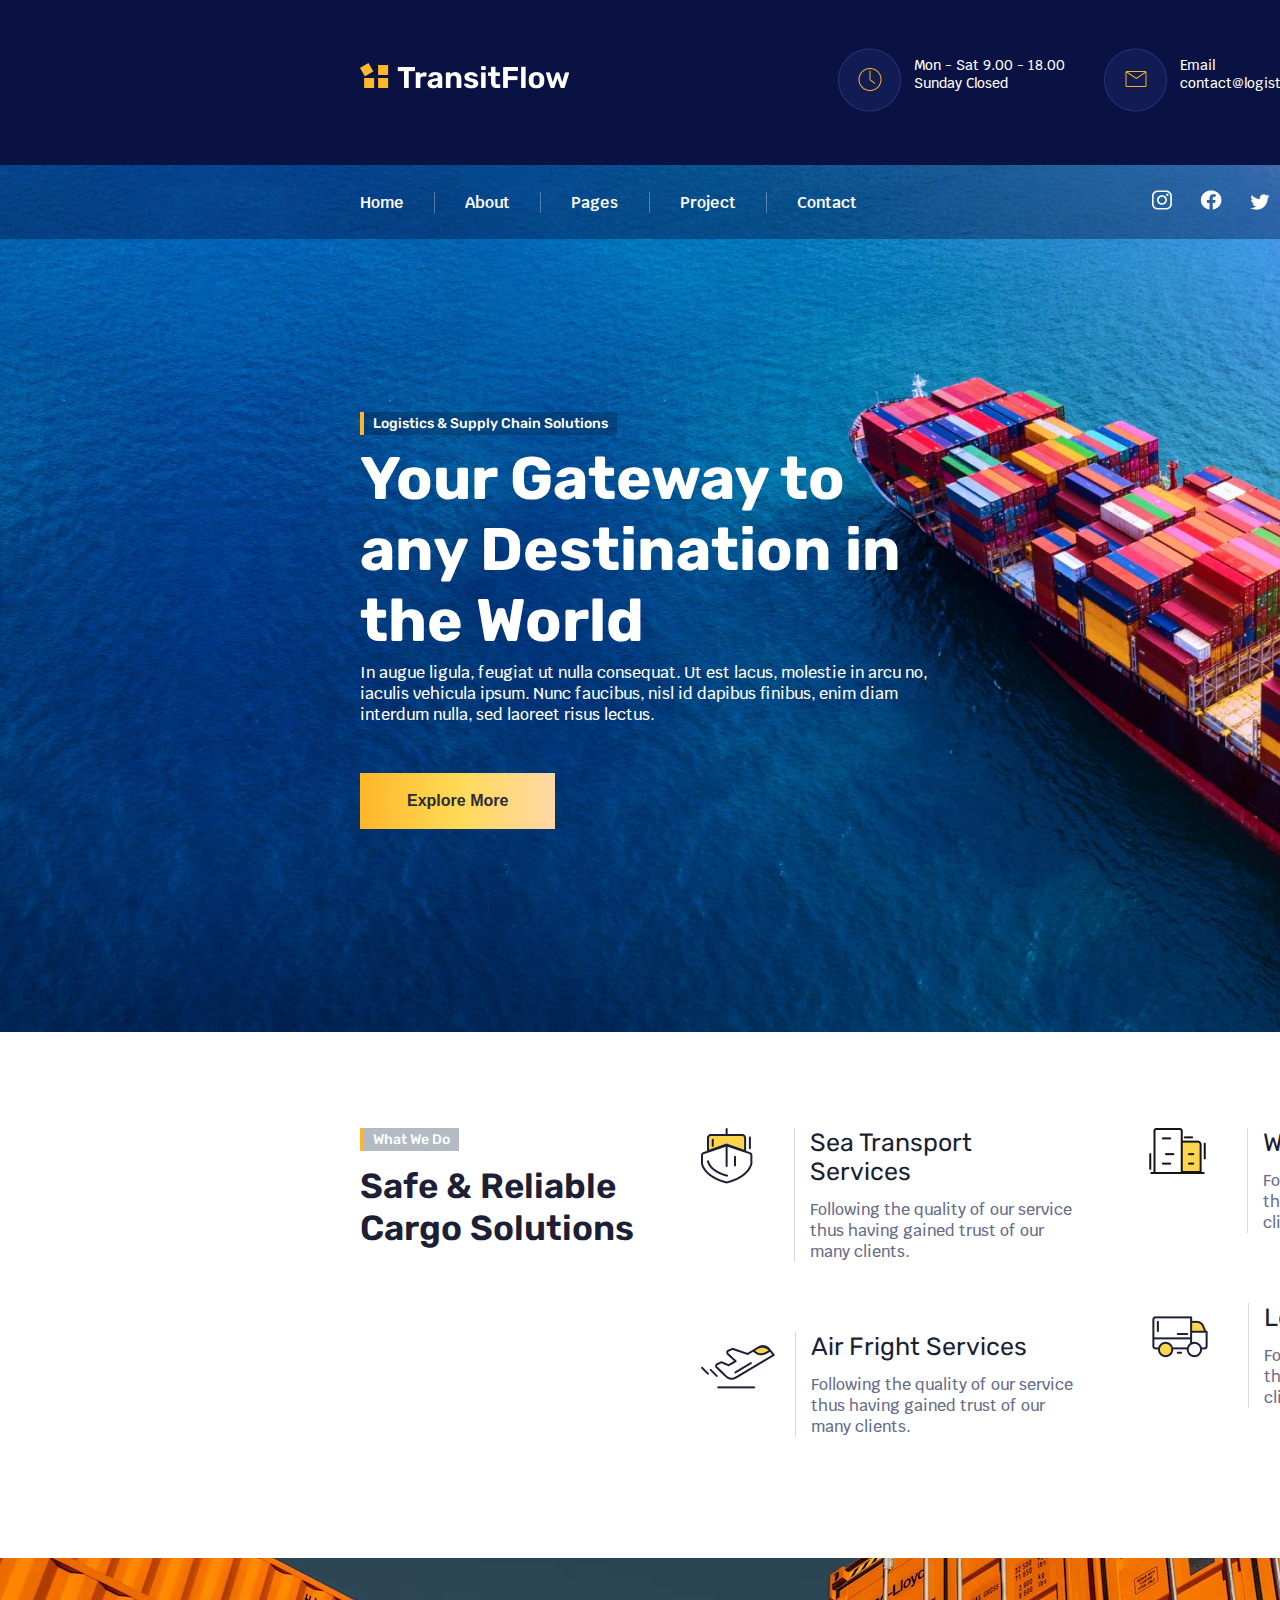
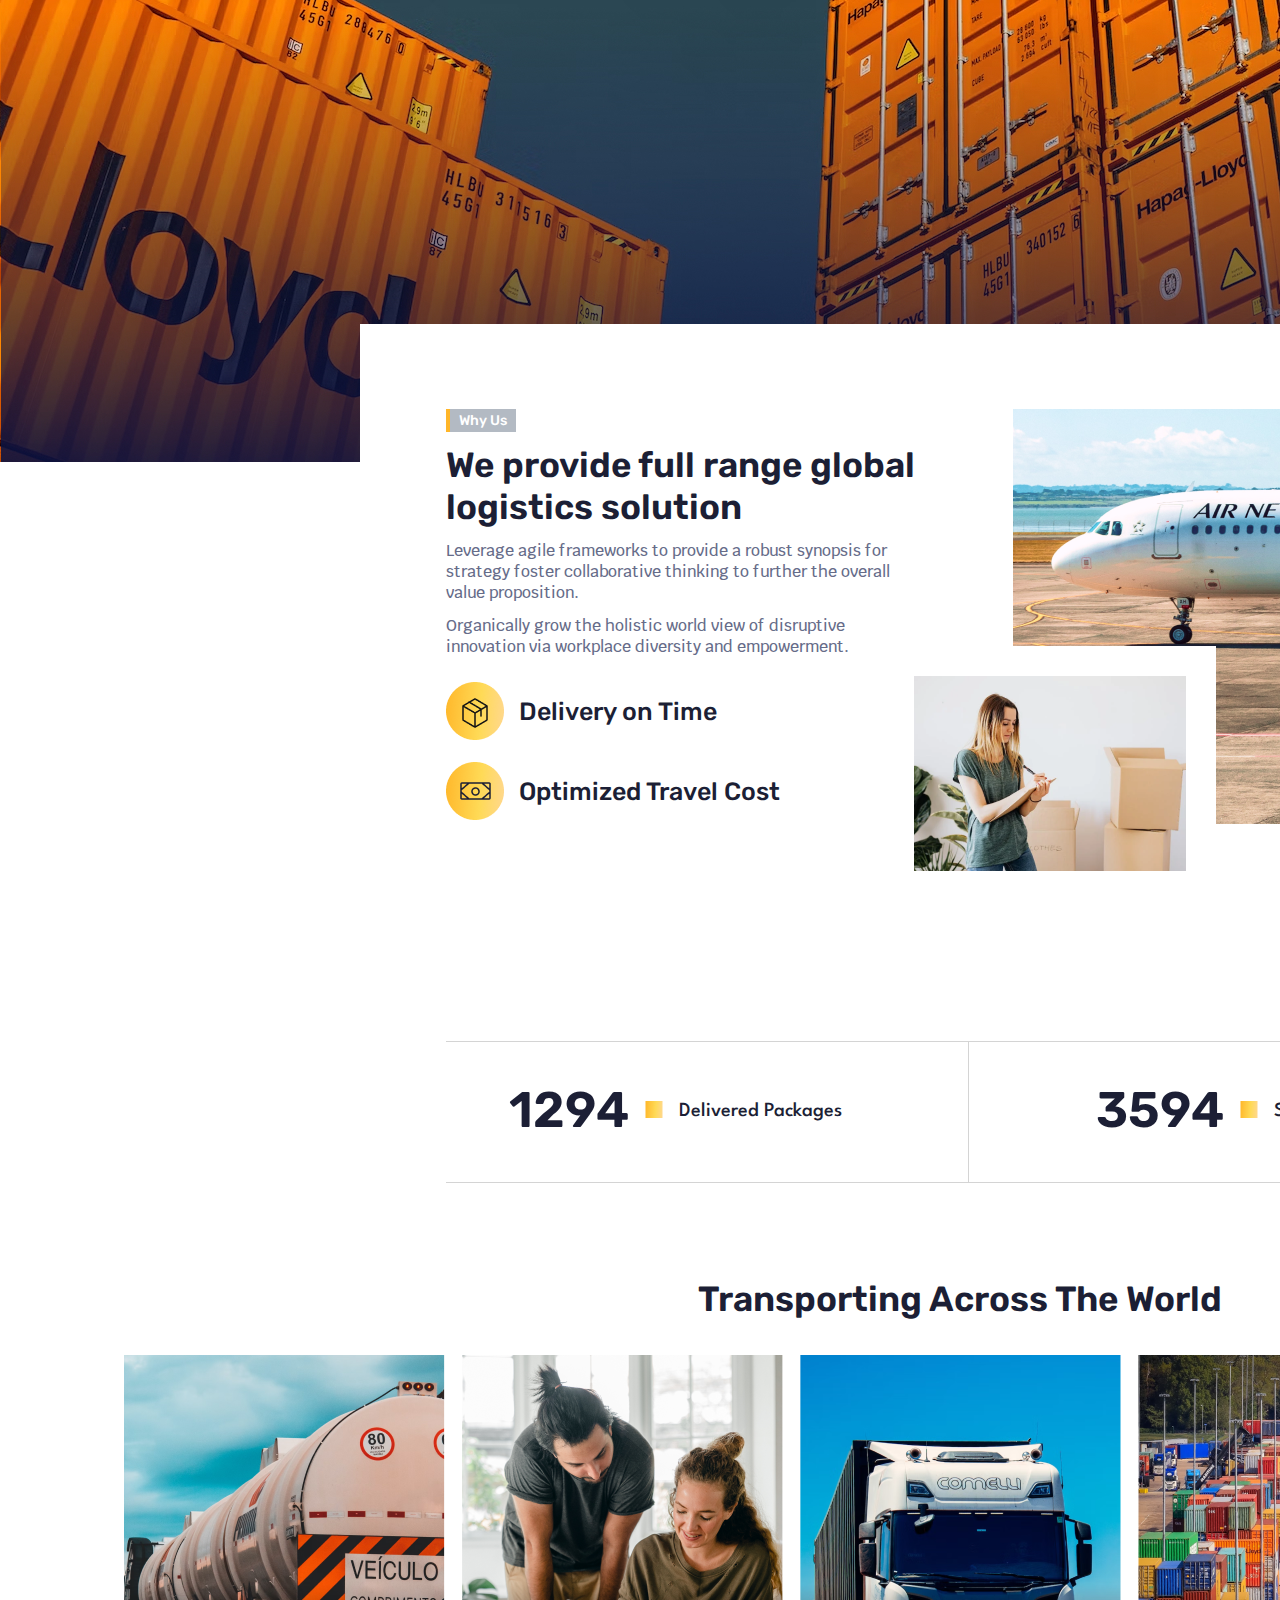
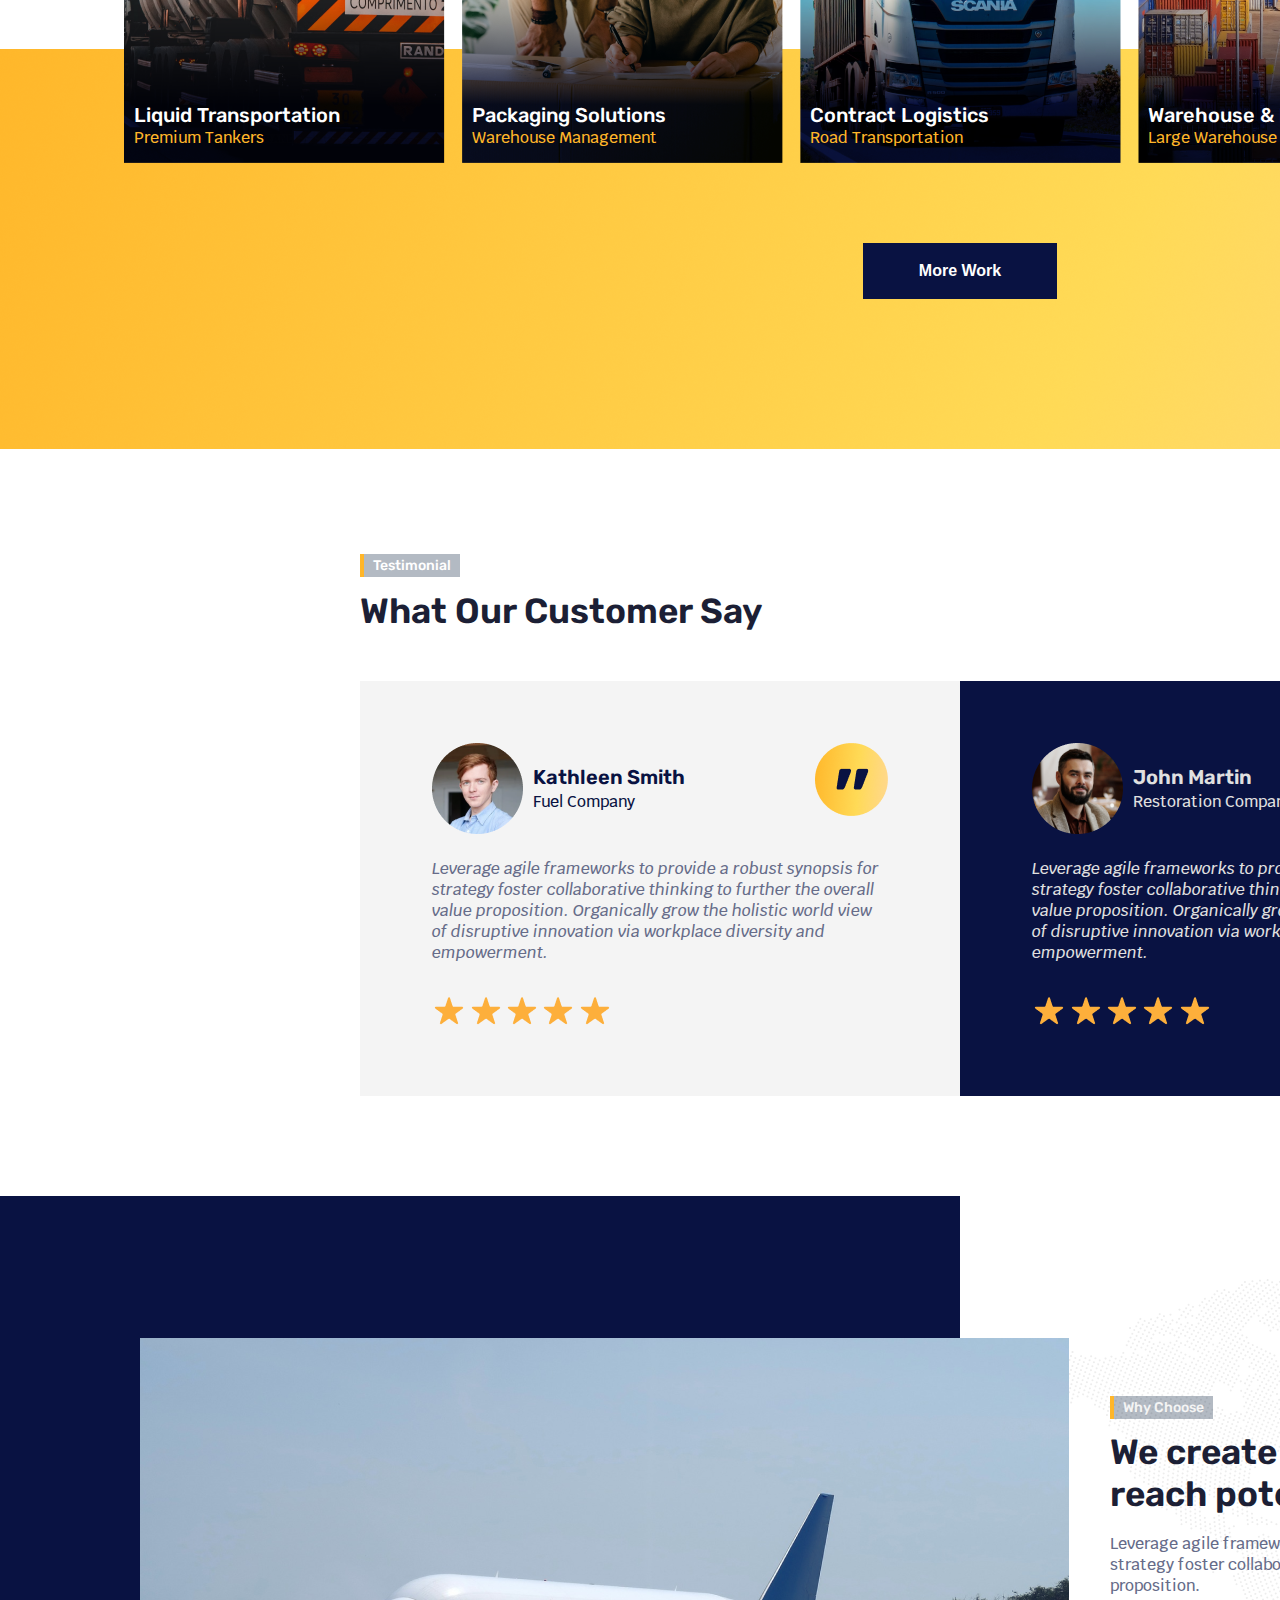
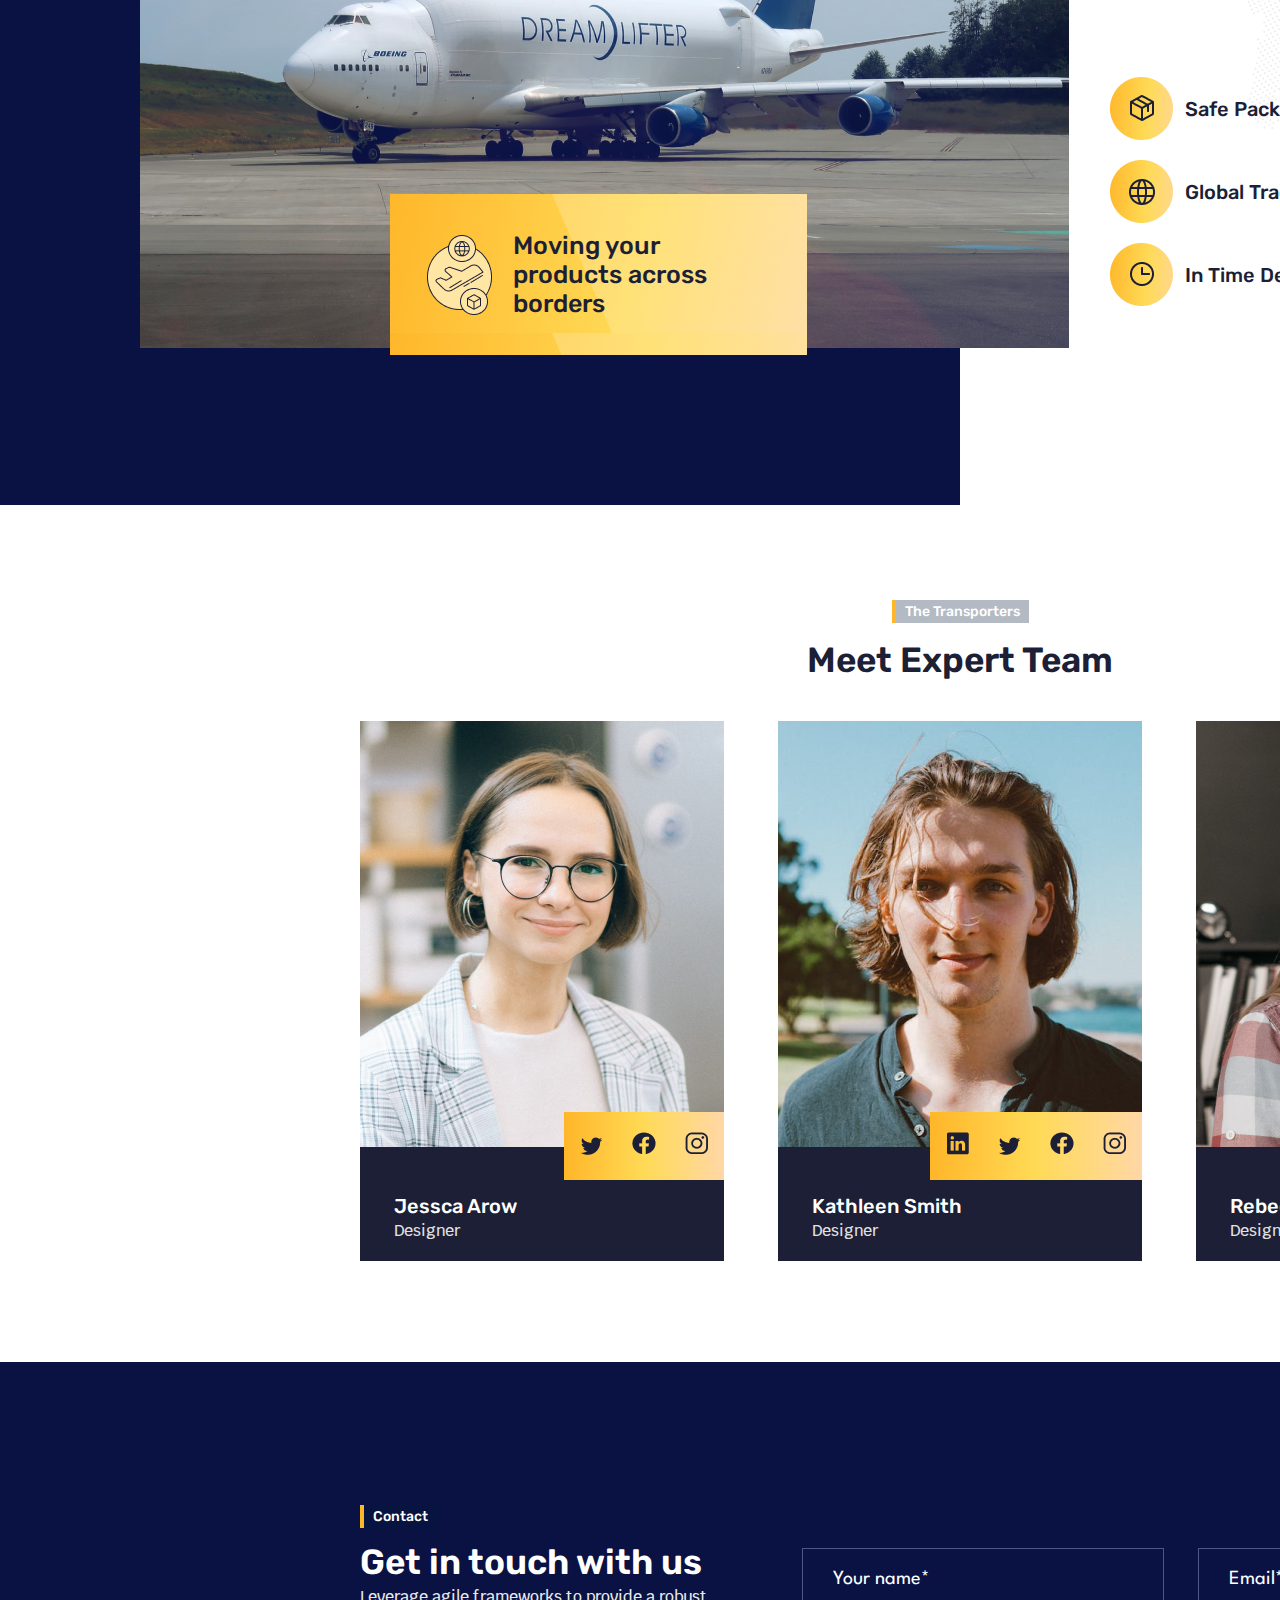
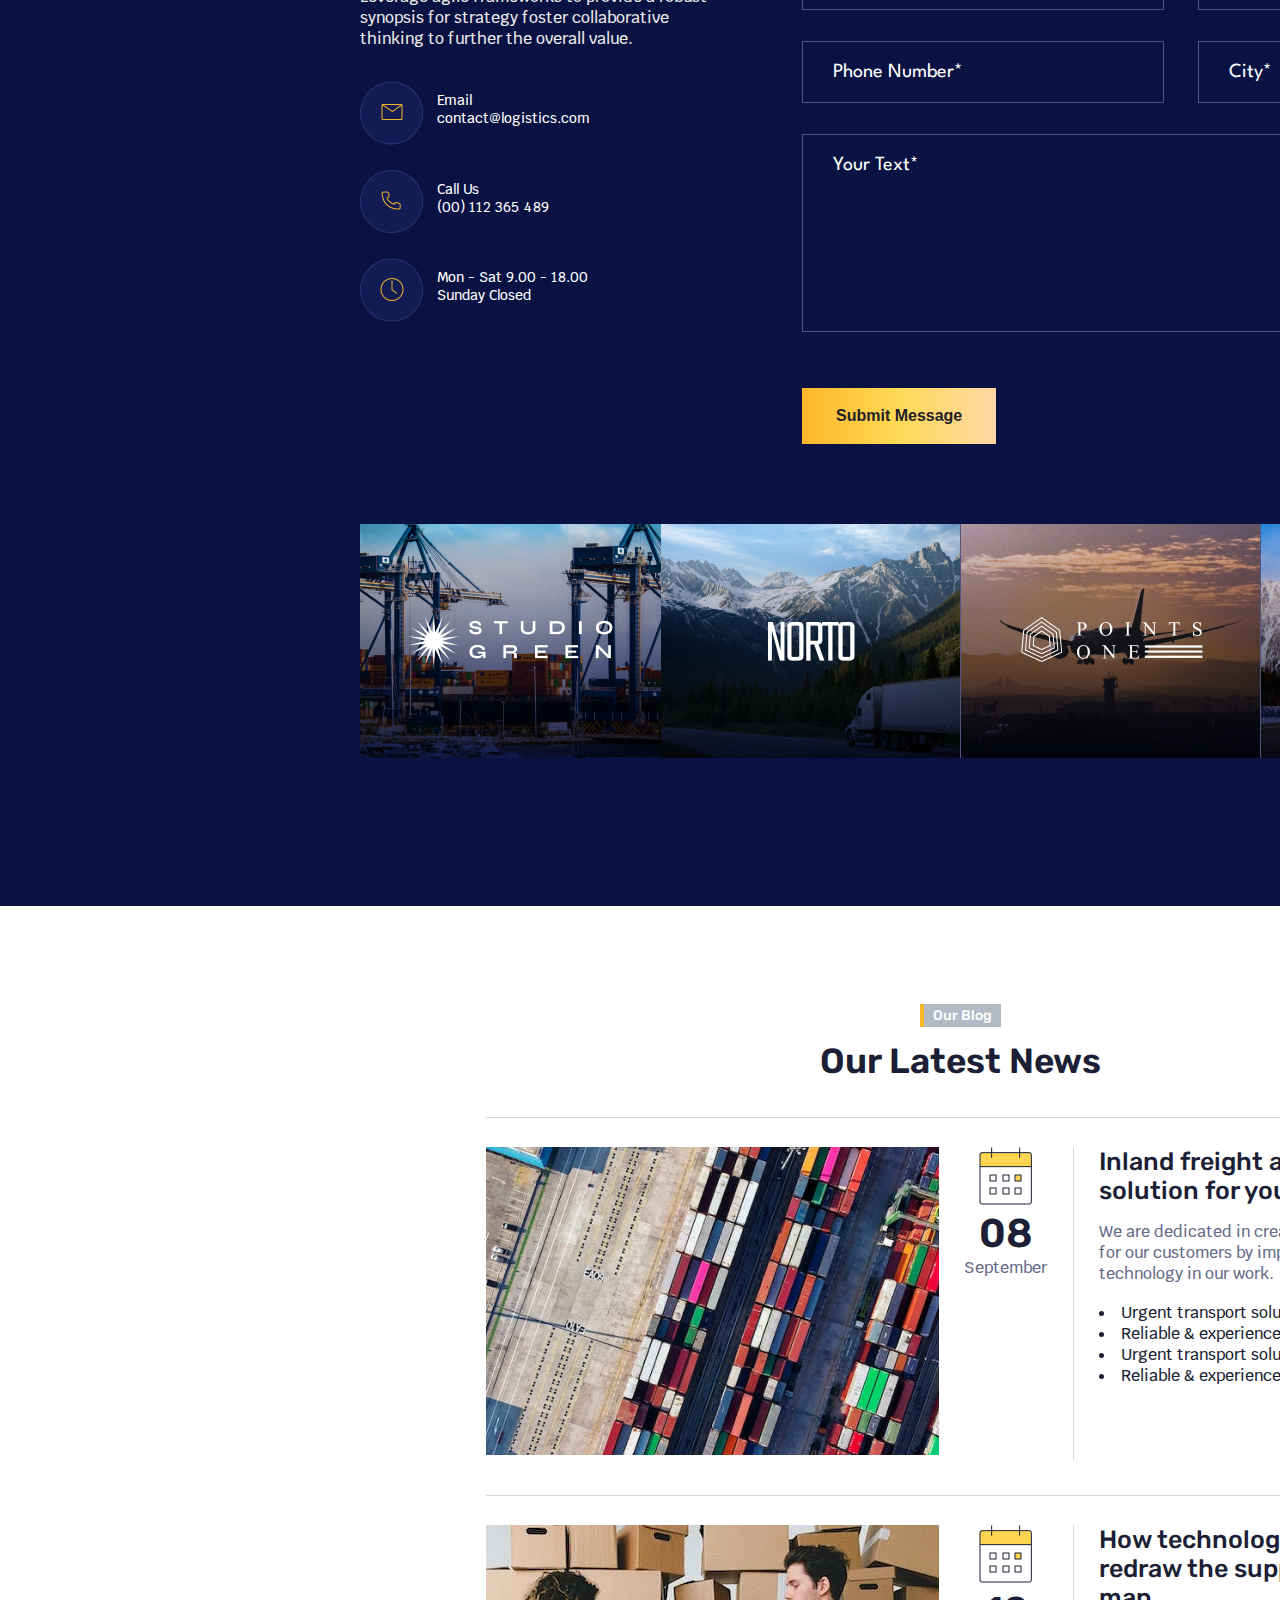
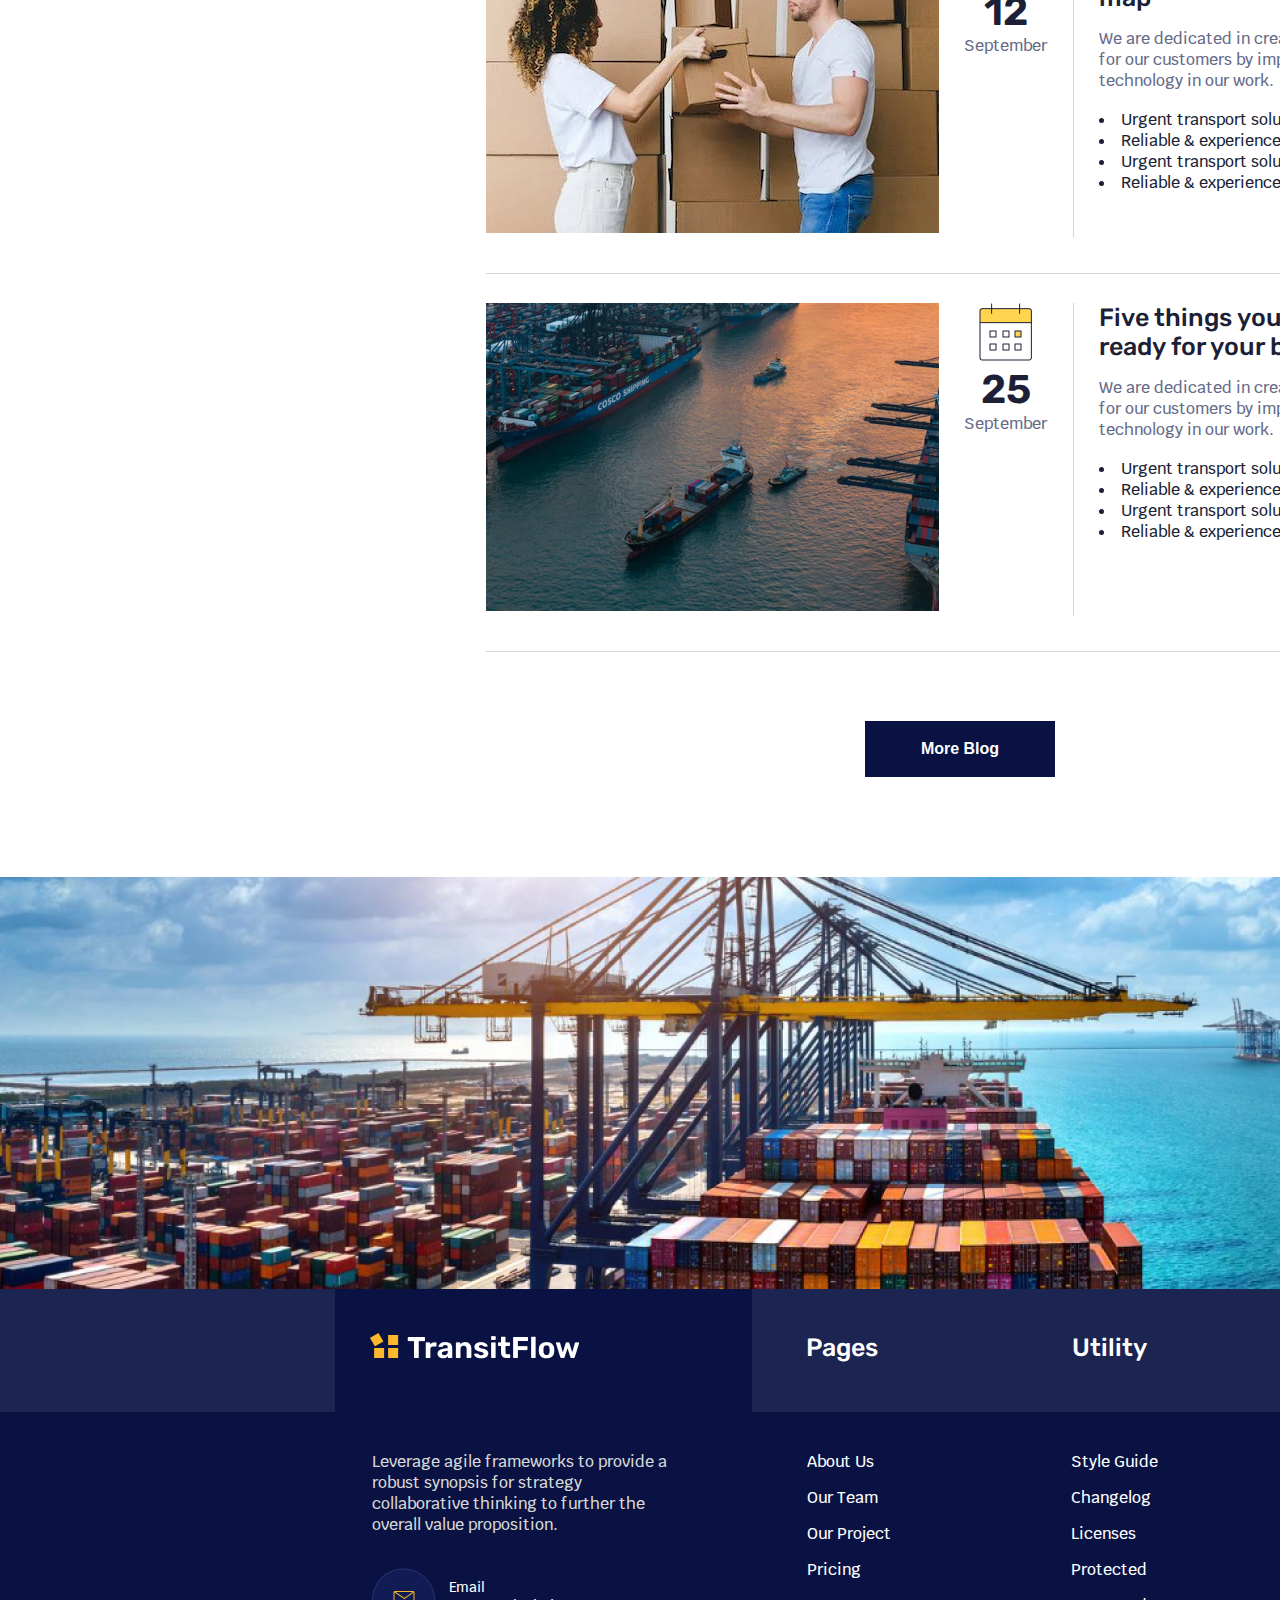
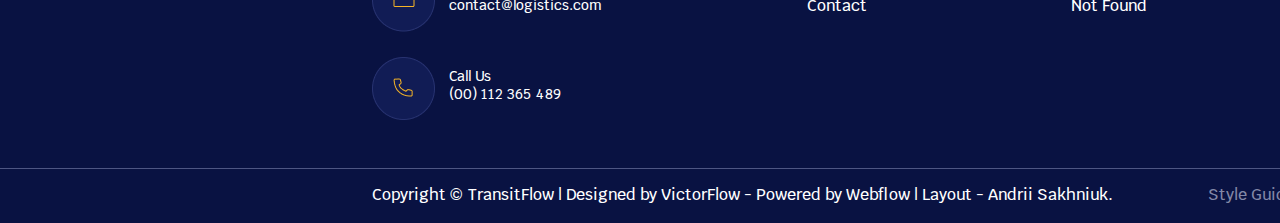
==== index.html @ f929fcfc "Added Files" ====
<!DOCTYPE html>
<html lang="en">
<head>
	<meta charset="UTF-8">
	<meta name="viewport" content="width=device-width, initial-scale=1.0">
	<title>TransitFlow</title>
	<link rel="stylesheet" href="styles/TransitFlow.css">
	<link rel="preconnect" href="https://fonts.googleapis.com">
	<link rel="preconnect" href="https://fonts.gstatic.com" crossorigin>
	<link href="https://fonts.googleapis.com/css2?family=Krub:ital,wght@0,500;0,600;1,600&family=League+Spartan&family=Rubik:wght@400;700&display=swap" rel="stylesheet">
</head>
<body>
	<div class="wrap">
		<div class="header">

			<!---------- header top ----------->

			<div class="header__top">
				<div class="container">
					<div class="flex__elements">
						<div class="logo">
							<img src="images/Logo.png" alt="logo">
						</div>
						<div class="information">
							<div class="flex__elements">
								<div class="schedule">
									<div class="flex__elements">
										<div class="time__icon">
											<img src="images/time.png" alt="time">
										</div>
										<div class="schedule__text">
											<p>Mon - Sat 9.00 - 18.00</p>
											<p>Sunday Closed</p>
										</div>
									</div>
								</div>
								<div class="Email">
									<div class="flex__elements">
										<div class="Email__icon">
											<img src="images/Email.png" alt="Email">
										</div>
										<div class="Email__text">
											<p>Email</p>
											<p>contact@logistics.com</p>
										</div>
									</div>
								</div>
								<div class="phone">
									<div class="flex__elements">
										<div class="phone__icon">
											<img src="images/phone.png" alt="time">
										</div>
										<div class="phone__text">
											<p>Call Us</p>
											<p>(00) 112 365 489</p>
										</div>
									</div>
								</div>
							</div>
						</div>
					</div>
				</div>
			</div>

			<!---------- header nav ----------->

			<div class="header__nav">
				<div class="container">
					<div class="flex__elements">
						<div class="nav__menu">
							<a href="#" class="active">Home</a>
							<a href="About/about.html">About</a>
							<a href="#">Pages</a>
							<a href="#">Project</a>
							<a href="#">Contact</a>
						</div>
						<div class="nav__right__side">
							<div class="nav__links">
								<a href="#"><img src="images/Instagram.png" alt="Instagram"></a>
								<a href="#"><img src="images/Facebook.png" alt="Facebook"></a>
								<a href="#"><img src="images/Twitter.png" alt="Twitter"></a>
								<a href="#"><img src="images/Linkdin.png" alt="Linkdin"></a>
							</div>
							<button href="#" class="nav__btn">
								Request Quote
							</button>
						</div>
					</div>
				</div>
			</div>

			<!---------- header text ----------->

			<div class="container">
				<div class="header__text">
					<div class="header__comment comment">
						<p>Logistics & Supply Chain Solutions</p>
					</div>	
					<div class="header__tittle">
						<p>Your Gateway to any Destination in the World</p>
					</div>
					<div class="header__paragraph">
						<p>In augue ligula, feugiat ut nulla consequat. Ut est lacus, molestie in arcu no, iaculis vehicula ipsum. Nunc faucibus, nisl id dapibus finibus, enim diam interdum nulla, sed laoreet risus lectus. </p>
					</div>
					<button class="explore__button">
						Explore More
					</button>
				</div>
			</div>


		</div> 
	<!-- header ends	 -->


	<!-- What we do ----------------->

	<div class="WhatWeDo">
		<div class="container">
			<div class="flex__elements">
				<div class="what__text">
					<div class="what__comment comment">
						<p>What We Do</p>
					</div>
					<div class="what__tittle">
						<p>Safe & Reliable Cargo Solutions</p>
					</div>
				</div>
				<div class="what__middle">
					<div class="sea__section">
					    <div class="flex__elements">
						    <div class="sea__icon">
							    <img src="images/sea.png" alt="sea">
						    </div>
						    <div class="sea__subtittle">
							    <p class="subtittle">Sea Transport Services</p>
							    <p class="subtittle__text">Following the quality of our service thus having gained trust of our many clients.</p>
						    </div>
					    </div>
					</div>
					<div class="air__section">
						<div class="flex__elements">
						    <div class="air__icon">
							    <img src="images/air.png" alt="air">
						    </div>
						    <div class="air__subtittle">
							    <p class="subtittle">Air Fright Services</p>
							    <p class="subtittle__text">Following the quality of our service thus having gained trust of our many clients.</p>
						    </div>
					    </div>
					</div>
				</div>
				<div class="what__right">
					<div class="warehouse__section">
					    <div class="flex__elements">
						    <div class="warehouse__icon">
							    <img src="images/warehouse.png" alt="warehouse">
						    </div>
						    <div class="warehouse__subtittle">
							    <p class="subtittle">Warehousing Services</p>
							    <p class="subtittle__text">Following the quality of our service thus having gained trust of our many clients.</p>
						    </div>
					    </div>
					</div>
					<div class="local__section">
						<div class="flex__elements">
						    <div class="local__icon">
							    <img src="images/local.png" alt="local">
						    </div>
						    <div class="local__subtittle">
							    <p class="subtittle">Local Shipping Services</p>
							    <p class="subtittle__text">Following the quality of our service thus having gained trust of our many clients.</p>
						    </div>
					    </div>
					</div>
				</div>
			</div>
		</div>
	</div>


	<!-- Why Us -------------- -->


	<div class="WhyUs">
		<div class="whyus__main__img">
			<img src="images/whatwedo.jpg" alt="WhatWeDo">
		</div>

		<div class="container">
			<div class="whyus__section">
				<div class="flex__elements">
					<div class="whyus__text">
						<div class="whyus__comment comment">
							<p>Why Us</p>
						</div>
						<div class="whyus__tittle tittle">
							<p>We provide full range global logistics solution</p>
						</div>
						<div class="whyus__information">
							<p>Leverage agile frameworks to provide a robust synopsis for strategy foster collaborative thinking to further the overall value proposition.</p>
							<p>Organically grow the holistic world view of disruptive innovation via workplace diversity and empowerment.</p>
						</div>
						<div class="whyus__icons">
							<div class="box__icon">
								<img src="images/box.png" alt="box">
								<p>Delivery on Time</p>
							</div>
							<div class="money__icon">
								<img src="images/money.png" alt="money">
								<p>Optimized Travel Cost</p>
							</div>
						</div>
					</div>
					<div class="whyus__images">
						<div class="plane__img">
						    <img src="images/plane.png" alt="plane">
						</div>
						<div class="women__img">
							<img src="images/women.png" alt="women">
						</div>
					</div>
				</div>

				<div class="whyus__stats">
						<div class="stats__content">
							<div class="leftside__stats">
								<div class="flex__elements">
								    <p class="number__stats">
									1294
								    </p>
								    <div class="stats__pattern">
								    	<img src="images/pattern.png" alt="pattern">
								    </div>
								    <p class="text__stats">
								    	Delivered Packages
								    </p>
							    </div>
							</div>
							<div class="stats__border"></div>
							<div class="rightside__stats">
								<div class="flex__elements">
								    <p class="number__stats">
									3594
								    </p>
								    <div class="stats__pattern">
								    	<img src="images/pattern.png" alt="pattern">
								    </div>
								    <p class="text__stats">
								    	Satisfied Clients
								    </p>
							    </div>
							</div>
						</div>
					</div>

			</div>
		</div>
	</div>


	<!-- Transporting --------------------- -->


	<div class="transporting">
		<div class="transporting__content">
			<div class="transporting__tittle tittle">
				<p>Transporting Across The World</p>
			</div>
			<div class="transporting__content__images">
				<div class="transporting__image">
					<img src="images/1.png" alt="image">
					<div class="transporting__image__text">
						<p class="first__text__tittle" >Liquid Transportation</p>
						<p class="second__text__tittle">Premium Tankers</p>
					</div>
				</div>
				<div class="transporting__image">
					<img src="images/2.png" alt="image">
					<div class="transporting__image__text">
						<p class="first__text__tittle">Packaging Solutions</p>
						<p class="second__text__tittle">Warehouse Management</p>
					</div>
				</div>
				<div class="transporting__image">
					<img src="images/3.png" alt="image">
					<div class="transporting__image__text">
						<p class="first__text__tittle">Contract Logistics</p>
						<p class="second__text__tittle">Road Transportation</p>
					</div>
				</div>
				<div class="transporting__image">
					<img src="images/4.png" alt="image">
					<div class="transporting__image__text">
						<p class="first__text__tittle">Warehouse & Distribution</p>
						<p class="second__text__tittle">Large Warehouse</p>
					</div>
				</div>
				<div class="transporting__image">
					<img src="images/5.png" alt="image">
					<div class="transporting__image__text">
						<p class="first__text__tittle">Specialized Transport</p>
						<p class="second__text__tittle">Ocean Transports</p>
					</div>
				</div>
			</div>
		</div>
		<div class="tranporting__link">
			<button class="tranporting__btn">More Work</button>
		</div>
		<div class="transporting__bg">
				<img src="images/transportingbg.png" alt="background">
		</div>
	</div>


	<!-- Customers feedback ------------ -->

	<div class="feedback">
		<div class="container">
			<div class="feedback__comment comment">
				<p>Testimonial</p>
			</div>
			<div class="flex__elements">
			    <div class="feedback__tittle tittle">
				    <p>What Our Customer Say</p>
			    </div>
			    <div class="feedback__buttons">
			    	<div class="left__btn">
			    		<a href="#">
			    			<img src="images/leftbtn.png" alt="leftbtn">
			    		</a>
			    	</div>
			    	<div class="right__btn">
			    		<a href="#">
			    			<img src="images/righttbtn.png" alt="rightbtn">
			    		</a>
			    	</div>
			    </div>
			</div>
			<div class="customer__say">
				<div class="customer__say__left">
					<div class="flex__elements">
						<div class="customer__info">
							<img src="images/customer1.png" alt="customerphoto">
							<div class="customer__name__company">
								<div class="customer__name">
									<p>Kathleen Smith</p>
								</div>
								<div class="customer__company">
									<p>Fuel Company</p>
								</div>
							</div>
						</div>
						<div class="feedback__icon">
							<img src="images/feedbackicon.png" alt="feedbackicon">
						</div>
					</div>
					<div class="customer__comment">
						<p>Leverage agile frameworks to provide a robust synopsis for strategy foster collaborative thinking to further the overall value proposition. Organically grow the holistic world view of disruptive innovation via workplace diversity and empowerment.</p>
					</div>
					<div class="feedback__stars">
						<img src="images/stars.png" alt="stars">
					</div>
				</div>
				<div class="customer__say__right">
					<div class="flex__elements">
						<div class="customer__info">
							<img src="images/customer2.png" alt="customerphoto">
							<div class="customer__name__company">
								<div class="customer2__name">
									<p>John Martin</p>
								</div>
								<div class="customer2__company">
									<p>Restoration Company</p>
								</div>
							</div>
						</div>
						<div class="feedback__icon">
							<img src="images/feedbackicon.png" alt="feedbackicon">
						</div>
					</div>
					<div class="customer2__comment">
						<p>Leverage agile frameworks to provide a robust synopsis for strategy foster collaborative thinking to further the overall value proposition. Organically grow the holistic world view of disruptive innovation via workplace diversity and empowerment.</p>
					</div>
					<div class="feedback__stars">
						<img src="images/stars.png" alt="stars">
					</div>
				</div>
			</div>
		</div>
	</div>



	<!-- choose Us ------------------------>



	<div class="choose__wrap">
		<div class="choose__wrap__bg">
			<div class="left__bg">
				<div class="left__image__side">
					<div class="planebg">
						<img src="images/planebg.png" alt="plane">
	                </div>
	                <div class="tag__wrap">
		                <div class="tag">
		                	<img src="images/planeicon.png" alt="icon">
		                	<p>Moving your products across borders</p>
		                </div>
	                </div>
				</div>
			</div>
			<div class="right__bg">
				<div class="right__text__side">
					<div class="top__text">
						<div class="choose__comment comment">
							<p>Why Choose</p>
						</div>
						<div class="choose__tittle tittle">
							<p>We create opportunity to reach potential</p>
						</div>
						<div class="choose__text">
							<p>Leverage agile frameworks to provide a robust synopsis for strategy foster collaborative thinking to further the overall value proposition. </p>
						</div>
					</div>
					<div class="choose__info">
						<div class="choose__info__left">
							<div class="info__set">
								<img src="images/box2.png" alt="box">
								<p>Safe Package</p>
							</div>
							<div class="info__set">
								<img src="images/global.png" alt="globa
								l">
								<p>Global Tracking</p>
							</div>
							<div class="info__set">
								<img src="images/time2.png" alt="time">
								<p>In Time Delivery</p>
							</div>
						</div>
						<div class="choose__info__right">
							<div class="info__set">
								<img src="images/ship2.png" alt="ship">
								<p>Ship Everyware</p>
							</div>
							<div class="info__set">
								<img src="images/headphones.png" alt="headphones">
								<p>24/7 Support</p>
							</div>
							<div class="info__set">
								<img src="images/coin.png" alt="coin">
								<p>Transparant Pricing</p>
							</div>
						</div>
					</div>
				</div>

				<div class="bg__pattern">
					<img src="images/bgpattern.png" alt="pattern">
				</div>
			</div>
		</div>
	</div>	



	<!-- Team ------------------------- -->



	<div class="team">
		<div class="container">
			<div class="team__comment">
				<p class="comment">The Transporters</p>
			</div>
			<div class="team__tittle tittle">
				<p>Meet Expert Team</p>
			</div>
			<div class="team__cards">
				<div class="user__card">
					<img src="images/u-1.png" alt="user1">
					<div class="user__links">
						<a href="#"><img src="images/twitter2.png" alt="twitter"></a>
						<a href="#"><img src="images/facebook2.png" alt="facebook"></a>
						<a href="#"><img src="images/instagram2.png" alt="instagram"></a>
					</div>
					<div class="user__info">
						<div class="user__name">
							<p>Jessca Arow</p>
						</div>
						<div class="user__position">
							<p>Designer</p>
						</div>
					</div>
				</div>
				<div class="user__card">
					<img src="images/u-2.png" alt="user1">
					<div class="user__links">
						<a href="#"><img src="images/linkdin2.png" alt="linkdin"></a>
						<a href="#"><img src="images/twitter2.png" alt="twitter"></a>
						<a href="#"><img src="images/facebook2.png" alt="facebook"></a>
						<a href="#"><img src="images/instagram2.png" alt="instagram"></a>
					</div>
					<div class="user__info">
						<div class="user__name">
							<p>Kathleen Smith</p>
						</div>
						<div class="user__position">
							<p>Designer</p>
						</div>
					</div>
				</div>
				<div class="user__card">
					<img src="images/u-3.png" alt="user1">
					<div class="user__links">
						<a href="#"><img src="images/facebook2.png" alt="facebook"></a>
						<a href="#"><img src="images/instagram2.png" alt="instagram"></a>
					</div>
					<div class="user__info">
						<div class="user__name">
							<p>Rebecca Tylor</p>
						</div>
						<div class="user__position">
							<p>Designer</p>
						</div>
					</div>
				</div>
			</div>
		</div>
	</div>



	<!-- Contact us ------------ -->


	<div class="contact__wrap">
		<div class="contact">
			<div class="container">
				<div class="contact__comment comment"><p>Contact</p></div>
				<div class="flex__elements">
					<div class="contact__infomation">
						<div class="contact__tittle tittle">
							<p>Get in touch with us</p>
						</div>
						<div class="contact__text">
							<p>Leverage agile frameworks to provide a robust synopsis for strategy foster collaborative thinking to further the overall value.</p>
						</div>
						<div class="contact__icons">
							<div class="C__Email">
								<div class="flex">
									<div class="C__Email__icon">
										<img src="images/Email.png" alt="Email">
									</div>
									<div class="C__Email__text">
										<p>Email</p>
										<p>contact@logistics.com</p>
									</div>
								</div>
							</div>
							<div class="C__Phone">
								<div class="flex">
									<div class="C__Phone__icon">
										<img src="images/phone.png" alt="phone">
									</div>
									<div class="C__Phone__text">
										<p>Call Us </p>
										<p>(00) 112 365 489</p>
									</div>
								</div>
							</div>
							<div class="C__Schedule">
								<div class="flex">
									<div class="C__Schedule__icon">
										<img src="images/time.png" alt="Schedule">
									</div>
									<div class="C__Schedule__text">
										<p>Mon - Sat 9.00 - 18.00</p>
										<p>Sunday Closed</p>
									</div>
								</div>
							</div>
						</div>
					</div>
					<div class="contact__forms">
						<div class="flex__elements">
							<div class="name__phone">
								<div class="contact__name">
									<input type="text" placeholder="Your name*">
								</div>
								<div class="contact__phone">
									<input type="number" placeholder="Phone Number*">
								</div>
							</div>
							<div class="email__city">
								<div class="contact__email">
									<input type="email" placeholder="Email*">
								</div>
								<div class="contact__city">
									<input type="text" placeholder="City*">
								</div>
							</div>
						</div>
						<div class="contact__message">
							<textarea type="text" placeholder="Your Text*"></textarea>
						</div>
						<div class="submit">
							<button href="#" class="contact__btn">
							Submit Message
							</button>
						</div>
					</div>
				</div>
				<div class="clients__logo">
					<div class="flex">
						<a href="#"><img src="images/client1.png" alt="clients logo"></a>
						<a href="#"><img src="images/client2.png" alt="clients logo"></a>
						<a href="#"><img src="images/client3.png" alt="clients logo"></a>
						<a href="#"><img src="images/client4.png" alt="clients logo"></a>
					</div>
				</div>
			</div>
		</div>
	</div>


	<!-- Our blog ------------------------ -->


	<div class="Our__blog">
		<div class="blog__container">
			<div class="block__comment">
				<p class="comment">Our Blog</p>
			</div>
			<div class="blog__tittle tittle">
				<p>Our Latest News</p>
			</div>
			<div class="blog__blocks">
				<div class="block">  
					<div class="block__img">
						<a href="#"><img src="images/blog1.png" alt="block"></a>
					</div>
					<div class="block__date">
						<div class="date__calendar">
							<img src="images/calendar.png" alt="calendar">
						</div>
						<p class="date__day">
							08
						</p>
						<p class="date__month">
							September
						</p>
					</div>
					<div class="blog__line"></div>
					<div class="block__info">
						<p class="first__blog__tittle">
							Inland freight a worthy solution for your business
						</p>
						<p class="block__text">
							We are dedicated in creating added value for our customers by implementing modern technology in our work. 
						</p>
						<div class="block__list">
							<ul>
								<li>Urgent transport solutions</li>
								<li>Reliable & experienced staffs</li>
								<li>Urgent transport solutions</li>
								<li>Reliable & experienced staffs</li>
							</ul>
						</div>
					</div>
				</div>
				<div class="block">
					<div class="block__img">
						<a href="#"><img src="images/blog2.png" alt="block"></a>
					</div>
					<div class="block__date">
						<div class="date__calendar">
							<img src="images/calendar.png" alt="calendar">
						</div>
						<p class="date__day">
							12
						</p>
						<p class="date__month">
							September
						</p>
					</div>
					<div class="blog__line"></div>
					<div class="block__info">
						<p class="first__blog__tittle">
							How technology can help redraw the supply chain map
						</p>
						<p class="block__text">
							We are dedicated in creating added value for our customers by implementing modern technology in our work. 
						</p>
						<div class="block__list">
							<ul>
								<li>Urgent transport solutions</li>
								<li>Reliable & experienced staffs</li>
								<li>Urgent transport solutions</li>
								<li>Reliable & experienced staffs</li>
							</ul>
						</div>
					</div>
				</div>
				<div class="block">
					<div class="block__img">
						<a href="#"><img src="images/blog3.png" alt="block"></a>
					</div>
					<div class="block__date">
						<div class="date__calendar">
							<img src="images/calendar.png" alt="calendar">
						</div>
						<p class="date__day">
							25
						</p>
						<p class="date__month">
							September
						</p>
					</div>
					<div class="blog__line"></div>
					<div class="block__info">
						<p class="first__blog__tittle">
							Five things you should have ready for your broker
						</p>
						<p class="block__text">
							We are dedicated in creating added value for our customers by implementing modern technology in our work. 
						</p>
						<div class="block__list">
							<ul>
								<li>Urgent transport solutions</li>
								<li>Reliable & experienced staffs</li>
								<li>Urgent transport solutions</li>
								<li>Reliable & experienced staffs</li>
							</ul>
						</div>
					</div>
				</div>
			</div>
			<div class="blog__link">
				<button href = "#" class="blog__button">
					More Blog
				</button>
			</div>
		</div>
	</div>



	<!-- footer ------------------------------- -->



	<footer>
		<div class="footer">
			<div class="footer__bg">
				<img src="images/footerbg.png" alt="footerbg">
			</div>

			<div class="footer__nav">
				<div class="footer__link__container">
					<div class="flex">
						<div href="#" class="footer__logo">
							<a href="#"><img src="images/Logo.png" alt="logo"></a>
						</div>
						<div class="footer__pages">
							<p class="footer__nav__info">Pages</p>
						</div>
						<div class="footer__utility">
							<p class="footer__nav__info">Utility</p>
						</div>
						<div class="footer__subscribe">
							<p class="footer__nav__info">Subscribe</p>
						</div>
					</div>
				</div>
			</div> 
			<div class="footer__info">
				<div class="container">
					<div class="flex">
						<div class="footer__logo__info">
							<p class="logo__info__text">Leverage agile frameworks to provide a robust synopsis for strategy  collaborative thinking to further the overall value proposition.</p>
							<div class="footer__contact__link">
								<div class="C__Email">
									<div class="flex">
										<div class="C__Email__icon">
											<img src="images/Email.png" alt="Email">
										</div>
										<div class="C__Email__text">
											<p>Email</p>
											<p>contact@logistics.com</p>
										</div>
									</div>
								</div>
								<div class="C__Phone">
									<div class="flex">
										<div class="C__Phone__icon">
											<img src="images/phone.png" alt="phone">
										</div>
										<div class="C__Phone__text">
											<p>Call Us </p>
											<p>(00) 112 365 489</p>
										</div>
									</div>
								</div>
							</div>
						</div>
						<div class="footer__pages__info">
							<ul>
								<li><a href="#">About Us</a></li>
								<li><a href="#">Our Team</a></li>
								<li><a href="#">Our Project</a></li>
								<li><a href="#">Pricing</a></li>
								<li><a href="#">Contact</a></li>
							</ul>
						</div>
						<div class="footer__utility__info">
							<ul>
								<li><a href="#">Style Guide</a></li>
								<li><a href="#">Changelog</a></li>
								<li><a href="#">Licenses</a></li>
								<li><a href="#">Protected</a></li>
								<li><a href="#">Not Found</a></li>
							</ul>
						</div>
						<div class="footer__subscribe__info">
							<div class="subscribe__input">
								<input placeholder="Email here*" type="text">
							</div>
							<div class="subscribe__buttons">
								<div class="flex__elements">
									<button href="#" class="sendNow__btn">
										Send Now
									</button>
									<div class="social__links">
										<div class="flex">
										    <div class="social1">
										    	<a href="#"><img src="images/social1.png" alt=""></a>
										    </div>
									    	<div class="social2">
									    		<a href="#"><img src="images/social2.png" alt=""></a>
									    	</div>
									    	<div class="social3">
									    		<a href="#"><img src="images/social3.png" alt=""></a>
									    	</div>
									    </div>
									</div>
								</div>
							</div>
						</div>
					</div>
				</div>

				<div class="copyright">
					<div class="footer__line"></div>
					<div class="container">
						<div class="flex__elements">
							<p class="copyright__paragraph">
								Copyright © TransitFlow | Designed by VictorFlow - Powered by Webflow | Layout - Andrii Sakhniuk. 
							</p>
							<ul class="copyright__ul">
								<li><a href="#">Style Guide</li></a>
								<li><a href="#">Licenses</a></li>
								<li><a href="#">Changelog</a></li>
								<li><a href="#">Password</a></li>
							</ul>
						</div>
					</div>
				</div>
			</div>
		</div>
	</footer>


	</div>
	<!-- wrap ends -->
</body>
</html>
---- styles/TransitFlow.css ----
* {
	margin: 0;
	padding: 0;
}

body{
	font-family: 'Krub', sans-serif;
	color: #fff;
	font-weight: 500;
	/*font-family: 'League Spartan', sans-serif;
	font-family: 'Rubik', sans-serif;*/
}

.wrap {
	width: 1920px;
	margin: 0 auto;
}

.header {
	z-index: -2;
	background-image: url("../images/header-bg.jpg");
}

.container {
	max-width: 1200px;
	height: 100%;
	margin: 0 auto;
}


.tittle {
	font-family: 'Rubik', sans-serif;
	margin-top: 12px;
	font-size: 35px;
	font-weight: 600;
	color: #1C1F35;
}

.flex__elements {
	display: flex;
	justify-content: space-between;
}

.header__top {
	background-color: #091242;
	padding: 48px 0px 48px 0px;
	text-align: left;
}

.logo img{
	margin-top: 12px;
}

.schedule, .Email {
	margin-right: 39px;
}

.schedule__text, .Email__text, .phone__text {
	margin-top: 8px;
	font-size: 14px;
}

.time__icon, .Email__icon, .phone__icon {
	margin-right: 13px;
}


/*header nav ----------> */


.header__nav {
	background-color: rgba(9, 18, 66, .4);
}

.nav__menu {
	display: flex;
	align-items: center;
}

.nav__menu a {
	font-weight: 600;
	color: #fff;
	text-decoration: none;
	font-size: 16px;
	padding-right: 30px;
	padding-left: 30px;
	border-right: rgba(255, 255, 255, .3) 1px solid;
}

.nav__menu a:first-child{
	padding-left: 0px;
}

.nav__menu a:last-child{
	border-right: none;
}


.nav__right__side {
	display: flex;
	align-items: center;
}

.nav__links a {
	margin-right: 24px;
}

.nav__btn {
	background-color: #fff;
	padding: 28px 52px;
	text-decoration: none;
	font-size: 16px;
	font-weight: 600;
	color: #23212A;
	position: relative;
	border: none;
	cursor: pointer;
	z-index: 2;
	overflow: hidden;
}


.nav__btn::before {
    content: "";
    position: absolute;
    width: 10px;
    height: 10px;
    background-color: #1F2A69;
    border-radius: 50%;
    bottom: -50px;
    right: -35px;
    transition: .3s linear;
    z-index: -1;
}


.nav__btn:hover::before {
    width: 300px;
    height: 200px;
}

.nav__btn:hover{
	color: #fff;
}


/*header__text -----------> */


.header__text {
	padding: 173px 0px 203px 0px;
	max-width: 571px;
}

.comment{
	display: inline-block;
	background-color: rgba(4, 28, 55, .3);
	font-family: 'Rubik', sans-serif;
	font-size: 14px;
	padding: 3px 9px;
	border-left: 4px #FFB629 solid;
}

.header__tittle {
	font-family: 'Rubik', sans-serif;
	font-size: 60px;
	font-weight: 700;
	margin-top: 8px;
}

.header__paragraph {
	font-size: 16px;
	font-weight: 500;
	margin-top: 6px;
}


.explore__button {
	background-image: linear-gradient(to right, #FFB629, #FFDA56, #FFD7A6);
	text-decoration: none;
	padding: 19px 47px;
	font-size: 16px;
	font-weight: 600;
	color: #2D2B34;
	position: relative;
	border: none;
	cursor: pointer;
	margin-top: 48px;
	z-index: 2;
	overflow: hidden;
}


.explore__button::before {
    content: "";
    position: absolute;
    width: 10px;
    height: 10px;
    background-color: #fff;
    border-radius: 50%;
    bottom: -50px;
    right: -35px;
    transition: .5s linear;
    z-index: -1;
}

.explore__button:hover::before {
    width: 300px;
    height: 200px;
}


/*WhatWeDo ----------------->  */


.WhatWeDo {
	padding: 96px 0px 121px 0px;
}

.what__text {
	margin-right: 33px;
}

.what__tittle {
	font-family: 'Rubik', sans-serif;
	font-size: 35px;
	font-weight: 600;
	color: #1C1F35;
	margin-top: 14px;
}

.subtittle{
	font-family: 'Rubik', sans-serif;
	font-weight: 400;
	font-size: 25px;
	color: #1C1F35;
}

.subtittle__text {
	font-size: 16px;
	font-weight: 500;
	color: #666C89;
	margin-top: 13px;
}

.air__section, .local__section{
	margin-top: 70px;
}

.sea__section, .air__section {
	margin-right: 72px;
}

.sea__subtittle {
	margin-left: 41px;
	padding-left: 15px;
	border-left: 1px #D8D8D8 solid;
}

.air__subtittle {
	margin-left: 18px;
	padding-left: 15px;
	border-left: 1px #D8D8D8 solid;
}

.warehouse__subtittle {
	margin-left: 41px;
	padding-left: 15px;
	border-left: 1px #D8D8D8 solid;
}

.local__subtittle {
	margin-left: 37px;
	padding-left: 15px;
	border-left: 1px #D8D8D8 solid;
}



/*Why Us ----------------------->   */





.whyus__section {
	padding: 85px 86px;
	margin-top: -143px;
	background-color: #fff;
	position: relative;
}

.whyus__text {
	width: 480px;
}


.whyus__information p{
	font-weight: 500;
	font-size: 16px;
	color: #666C89;
	margin-top: 12px;
}

.whyus__icons {
	margin-top: 25px;
}

.money__icon {
	margin-top: 22px;
}

.box__icon, .money__icon {
	display: flex;
	align-items: center;
}

.box__icon p, .money__icon p{
	font-family: 'Rubik', sans-serif;
	font-size: 25px;
	color: #1C1F35;
	margin-left: 15px;
}

.plane__img  {
	position: relative;
}

.women__img {
	position: absolute;
    margin-top: -183px;
    margin-left: -99px;
}


.whyus__stats {
	margin-top: 212px;
	align-items: center;
	border-top: 1px solid #D4D4D4;
	border-bottom: 1px solid #D4D4D4;
}

.stats__border{
	border-right: 1px solid #D4D4D4;
}


.stats__content {
	display: flex;
	justify-content: space-around;
}

.leftside__stats, .rightside__stats {
	padding: 38px 0px;
}

.stats__pattern {
	margin: 21px 16px;
}

.number__stats {
	font-family: 'Rubik', sans-serif;
	font-weight: 600;
	font-size: 50px;
	color: #1C1F35;
}

.text__stats {
	font-family: 'League Spartan', sans-serif;
	font-size: 20px;
	color: #1C1F35;
	margin-top: 22px;
}



/*Transporting ----------------------------------*/


.transporting__tittle {
	text-align: center;
	margin-top: 10px;
	margin-bottom: 35px;
}

.transporting__content__images {
	width: 1673px;
	margin: 0 auto;
	display: flex;
	justify-content: space-between;
}

.transporting__image__text {
	position: relative;
	margin-top: -65px;
    margin-left: 10px;
}

.first__text__tittle {
	font-family: 'Rubik', sans-serif;
	font-weight: 500;
	font-size: 20px;
}

.second__text__tittle {
	font-size: 16px;
	font-weight: 500;
	color: #FFB629;
}

.tranporting__link{
	text-align: center;
	margin-top: 95px;
}

.tranporting__btn {
	font-size: 16px;
	font-weight: 600;
	padding: 19px 56px;
	text-decoration: none;
	color: #fff;
	position: relative;
	border: none;
	cursor: pointer;
	background-color: #091242;
	z-index: 2;
	overflow: hidden;
}


.tranporting__btn::before {
    content: "";
    position: absolute;
    width: 10px;
    height: 10px;
    background-color: #1F2A69;
    border-radius: 50%;
    bottom: -50px;
    right: -35px;
    transition: .5s linear;
    z-index: -1;
}



.transporting__bg {
	position: relative;
	z-index: -1;
	margin-top: -250px;
}


.tranporting__btn:hover::before {
    width: 300px;
    height: 200px;
}


/* Customers feedback ------------ -->*/


.feedback {
	margin: 100px 0px;
}

.feedback__tittle {
	margin-top: 13px;
}

.feedback__buttons {
	display: flex;
	margin-top: 15px;
}

.right__btn {
	margin-left: 10px;
}

.customer__say {
	margin-top: 40px;
	display: flex;
}

.customer__say__left {
	padding: 62px 72px;
	background-color: #F4F4F4;
}

.customer__say__right{
	padding: 62px 72px;
	background-color: #091242;
}

.customer__info {
	display: flex;
	align-items: center;
}


.customer__name__company {
	margin-left: 10px;
}

.customer__name {
	font-family: 'Rubik', sans-serif;
	font-size: 20px;
	font-weight: 600;
	color: #091242;
}

.customer2__name {
	font-family: 'Rubik', sans-serif;
	font-size: 20px;
	font-weight: 600;
	color: #E0E0E0;
}

.customer__company {
	font-size: 16px;
	font-weight: 500;
	color: #091242;
	margin-top: 2px;
}

.customer2__company {
	font-size: 16px;
	font-weight: 500;
	color: #E0E0E0;
	margin-top: 2px;
}

.customer__comment{
	font-size: 16px;
	font-weight: 500;
	font-style: italic;
	color: #666C89;
	margin-top: 24px;
}

.customer2__comment {
	color: #E0E0E0;
	font-size: 16px;
	font-weight: 500;
	font-style: italic;
	margin-top: 24px;
}

.feedback__stars {
	margin-top: 32px;
}


/*Choose us ---------------------*/



.choose__wrap__bg {
	display: flex;
}

.left__bg {
	background-color: #091242;
	width: 50%;
	padding-bottom: 150px;
}

.right__bg {
	color: #F4F4F4;
	width: 50%;
}

.top__text {
	max-width: 494px;
}


.planebg {
	position: absolute;
	margin-left: 140px;
	margin-top: 142px;
}

.tag__wrap {
	display: inline-block;
	position: relative;
	margin-top: 598px;
	margin-left: 390px;
}

.tag {
	display: flex;
	align-items: center;
	background-image: url("../images/tag.png");
	padding: 37px 37px;
}

.tag p {
	max-width: 257px;
	font-family: 'Rubik', sans-serif;
	font-size: 25px;
	color: #1C1F35;
	margin-left: 21px;
}

.right__text__side {
	padding: 200px 150px;
}

.choose__text {
	font-size: 16px;
	font-weight: 500;
	color: #666C89;
	margin-top: 18px;
}


.choose__info {
	display: flex;
	max-width: 553px;
	margin-top: 61px;
	justify-content: space-between;
}

.info__set {
	display: flex;
	align-items: center;
	margin-top: 20px;
}

.info__set p {
	margin-left: 12px;
	font-family: 'Rubik', sans-serif;
	font-size: 20px;
	color: #1C1F35;
}

.bg__pattern {
	position: relative;
	margin-top: -827px;
    margin-left: 57px;
    z-index: -1;
}



/*Team ------------------------*/



.team {
	margin-top: 95px;
	margin-bottom: 101px;
}

.team__comment {
	text-align: center;
}

.team__tittle {
	text-align: center;
	margin-top: 16px;
}

.team__cards {
	margin-top: 40px;
	display: flex;
	justify-content: space-between;
}

.user__card {
	width: 364px;
	overflow: hidden;
	background-color: #1C1F35;
	position: relative;
}

.user__links {
	display: inline-block;
	position: relative;
	float: right;
	margin-top: -40px;
	padding: 20px 16px;
	background-image: linear-gradient(to right, #FFB629, #FFDA56, #FFD7A6);
}

.user__links a {
	margin-left: 25px;
	width: 23px;
	height: 18px;
}

.user__links a:first-child {
	margin-left: 0px;
}

.user__info {
	/*margin-top: 42px;
	margin-left: 34px;*/
	padding: 42px 0px 20px 34px;
}

.user__name {
	font-size: 20px;
	font-weight: 500;
	font-family: 'Rubik', sans-serif;
	color: #fff;
}

.user__position {
	font-size: 16px;
	font-weight: 500;
	margin-top: 2px;
	color: #E1E1E1;
}




/*Contact us --------------------------*/




.contact__wrap {
	background-color: #091242;
}

.contact {
	padding: 143px 0px 143px 0px;
}

.contact__infomation {
	width: 353px;
}

.contact__tittle {
	margin-top: 13px;
	color: #fff;
}

.contact__text {
	margin-top: 3px;
	font-size: 16px;
	font-weight: 500;
	color: #E9E9E9;
}

.contact__icons {
	margin-top: 32px;
}

.flex {
	display: flex;
}

.C__Phone, .C__Schedule {
	margin-top: 20px;
}

.C__Schedule__text, .C__Email__text, .C__Phone__text {
	margin-top: 10px;
	margin-left: 14px;
	font-size: 14px;
}


.contact__forms {
	width: 758px;
	padding-top: 20px;
}

.name__phone {
	margin-right: 28px;
}

.contact__name, .contact__email {
	margin-bottom: 31px;
}

.contact__name input, .contact__phone input, .contact__email input, .contact__city input {
	width: 300px;
	padding: 21px 30px;
	border: 1px #4E5683 solid;
	background-color: transparent;
	font-size: 20px;
	color: #fff;
	font-family: 'League Spartan', sans-serif;
}

.contact__message {
	margin-top: 31px;
}

.contact__message textarea {
	max-width: 695px;
	max-height: 154px;
	min-width: 695px;
	min-height: 154px;
	padding: 21px 30px;
	border: 1px #4E5683 solid;
	background-color: transparent;
	font-size: 20px;
	color: #fff;
	font-family: 'League Spartan', sans-serif;
} 

input::placeholder, textarea::placeholder{
	color: #fff;
}


.submit {
	margin-top: 51px;
}

.contact__btn {
	background-image: linear-gradient(to right, #FFB629, #FFDA56, #FFD7A6);
	text-decoration: none;
	padding: 19px 34px;
	font-size: 16px;
	font-weight: 600;
	color: #23212A;
	position: relative;
	border: none;
	cursor: pointer;
	z-index: 2;
	overflow: hidden;
}


.contact__btn::before {
    content: "";
    position: absolute;
    width: 10px;
    height: 10px;
    background-color: #fff;
    border-radius: 50%;
    bottom: -50px;
    right: -35px;
    transition: .5s linear;
    z-index: -1;
}

.contact__btn:hover::before {
    width: 300px;
    height: 200px;
}


.clients__logo {
	margin-top: 80px;
	float: center;
}

.clients__logo a:hover{
	border-bottom: .5px #fff solid;
	transition: .1s linear;
}




/*Our blog ------------------------*/



.Our__blog {
	margin: 98px 0px 100px 0px;
}

.blog__container {
	max-width: 948px;
	margin: 0 auto;
}

.block__comment {
	text-align: center;
}

.blog__tittle {
	text-align: center;
	margin-top: 13px;
}

.blog__blocks {
	margin-top: 4px;
	padding-bottom: 35px;
	border-bottom: 1px #D6D6D6 solid;;
}

.block {
	display: flex;
	justify-content: space-between;
	padding-top: 29px;
	margin-top: 35px;
	border-top: 1px #D6D6D6 solid;
}


.block__date {
	text-align: center;
}

.date__day {
	font-family: 'Rubik', sans-serif;
	font-size: 40px;
	font-weight: 600;
	color: #1C1F35;
}

.date__month {
	font-size: 16px;
	font-weight: 500;
	color: #666C89;
}

.blog__line {
	border-right: 1px #D6D6D6 solid;
}

.block__info {
	max-width: 335px;
}

.first__blog__tittle {
	font-family: 'Rubik', sans-serif;
	font-size: 25px;
	color: #1C1F35;
}

.block__text {
	margin-top: 16px;
	font-size: 16px;
	font-weight: 500;
	color: #666C89;
}

.block__list {
	margin-top: 18px;
}

.block__list ul{
	color: #1C1F35;
	font-size: 16px;
	list-style-type: circle #000;
	list-style-position: inside;
}

.blog__link {
	margin-top: 69px;
	text-align: center;
}

.blog__button {
    font-size: 16px;
    font-weight: 600;
    padding: 19px 56px;
    text-decoration: none;
    color: #fff;
    background-color: #091242;
    position: relative;
	border: none;
	cursor: pointer;
	z-index: 2;
	overflow: hidden;
}


.blog__button::before {
    content: "";
    position: absolute;
    width: 10px;
    height: 10px;
    background-color: #1F2A69;
    border-radius: 50%;
    bottom: -50px;
    right: -35px;
    transition: .5s linear;
    z-index: -1;
}


.blog__button:hover::before {
    width: 300px;
    height: 200px;
}




/*footer --------------------------------*/



.footer__link__container {
	width: 1250px;
	margin: 0 auto;
}

.footer__nav {
	margin-top: -5px;
	background-color: #1C2551;
}

.footer__logo {
	padding: 41px 171px 41px 35px;
	background-color: #091242;
}

.footer__nav__info {
	font-family: 'Rubik', sans-serif;
	font-weight: 500;
	font-size: 25px;
	padding: 41px 140px 41px 0px;
}

.footer__nav__info:first-child {
	padding: 44px 140px 44px 54px;
}


.footer__info {
	background-color: #091242;
	padding: 39px 0px 18px 23px;
}


.footer__logo__info {
	margin-right: 135px;
}

.logo__info__text{
	max-width: 300px;
	color: #D7D7D7;
	margin-bottom: 33px;
}

.footer__pages__info {
	margin-right: 180px;
}

.footer__pages__info ul {
	list-style-type: none;
}

.footer__pages__info a {
	text-decoration: none;
	color: #fff;
}

.footer__pages__info li{
	margin-bottom: 15px;
}


.footer__utility__info {
	margin-right: 175px;
}


.footer__utility__info ul {
	list-style-type: none;
}

.footer__utility__info a {
	text-decoration: none;
	color: #fff;
}

.footer__utility__info li{
	margin-bottom: 15px;
}

.subscribe__input input {
	font-family: 'League Spartan', sans-serif;
	padding: 15px 17px;
	font-size: 18px;
	color: #fff;
	background: transparent;
	border: 1px #4E5683 solid;
}

.subscribe__buttons {
	margin-top: 20px;
	justify-content: space-between;
}

.sendNow__btn {
	font-size: 16px;
	font-weight: 600;
	color: #000;
	padding: 15px 23px;
	text-decoration: none;
	background-image: linear-gradient(to right, #FFB629, #FFDA56, #FFD7A6);
	position: relative;
	border: none;
	cursor: pointer;
	z-index: 2;
	overflow: hidden;
}


.sendNow__btn::before {
    content: "";
    position: absolute;
    width: 10px;
    height: 10px;
    background-color: #fff;
    border-radius: 50%;
    bottom: -50px;
    right: -35px;
    transition: .5s linear;
    z-index: -1;
}

.sendNow__btn:hover::before {
    width: 300px;
    height: 200px;
}

.social__links {
	display: flex;
	justify-content: space-around;
	align-items: center;
}

.social1, .social2, .social3 {
	margin-left: 15px;
}


.footer__line {
	margin: 43px 0px 15px -23px;
	border-top: 1px #4E5683 solid;
}


.copyright__paragraph {
	font-size: 16px;
}

.copyright__ul {
	display: flex;
	list-style-type: none;
}

.copyright__ul li{
	margin-left: 20px;
}

.copyright__ul a {
	text-decoration: none;
	font-size: 16px;
	color: #8388A7;
}
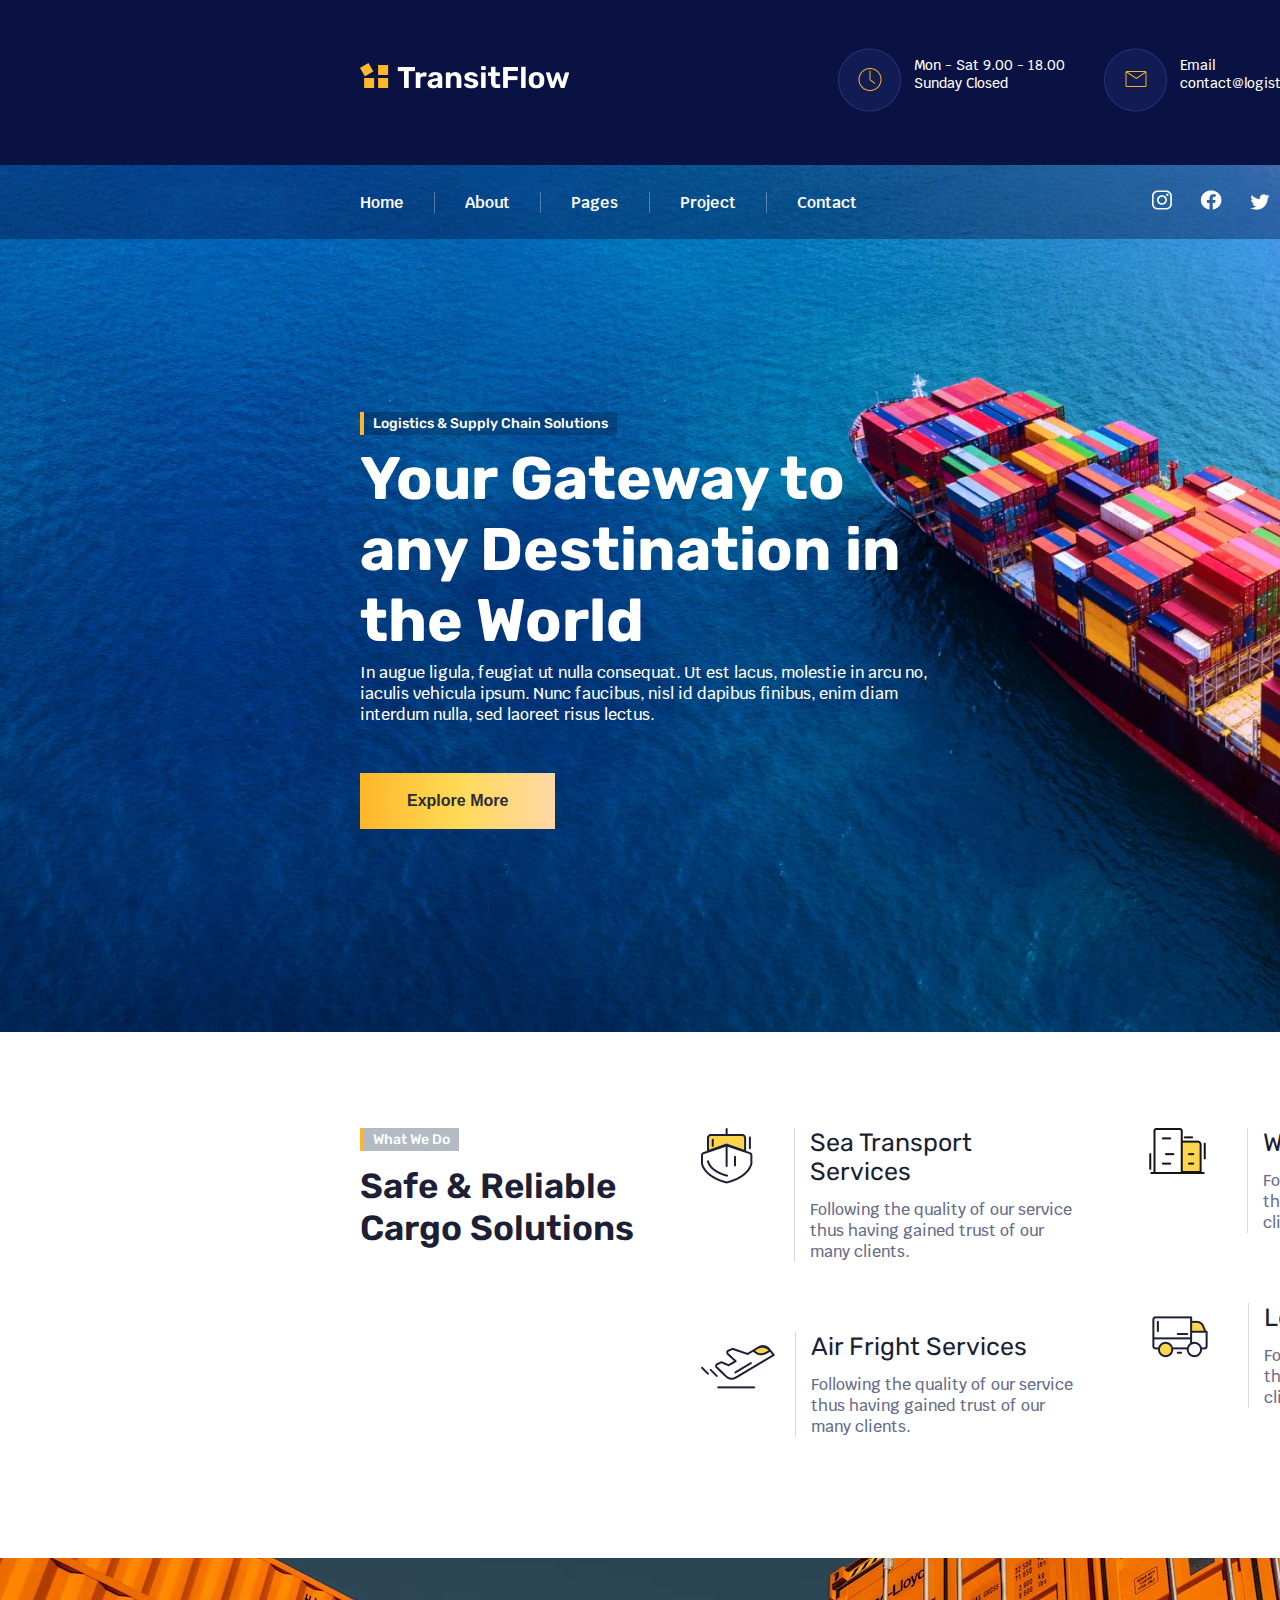
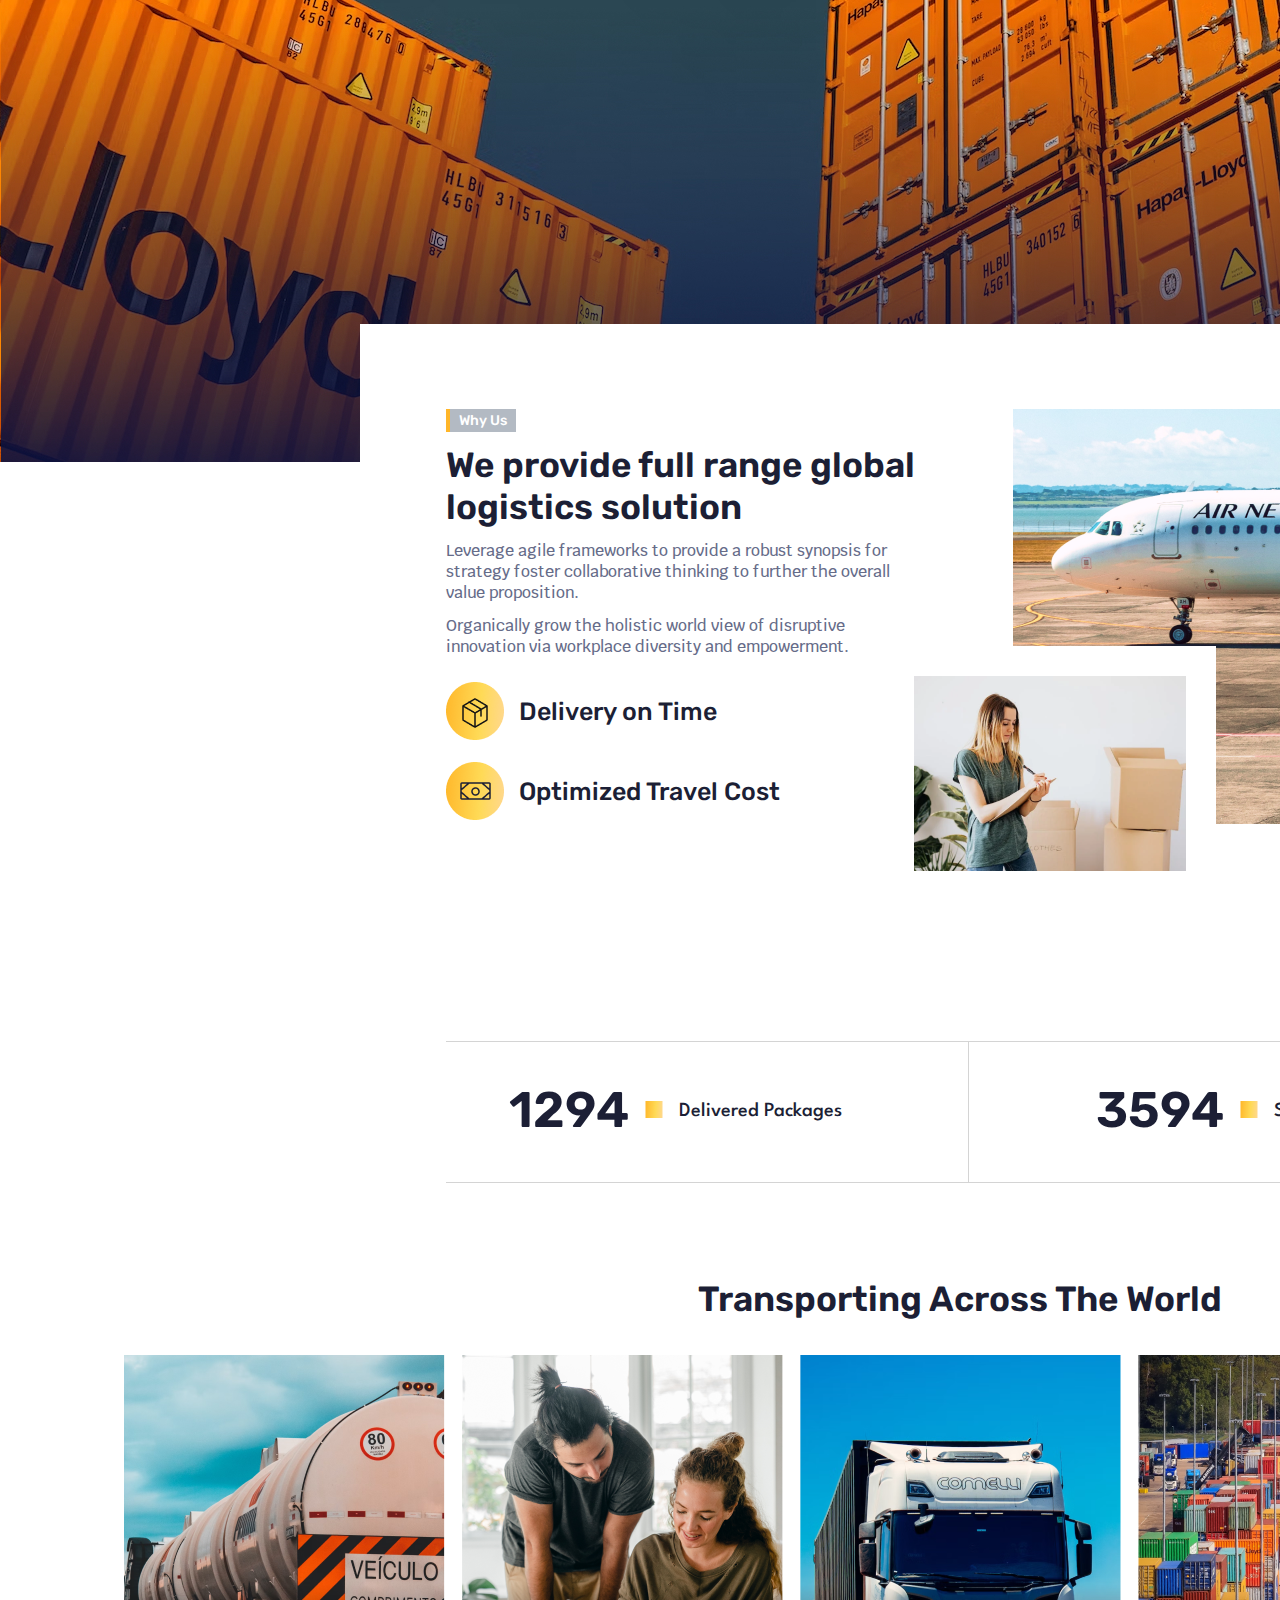
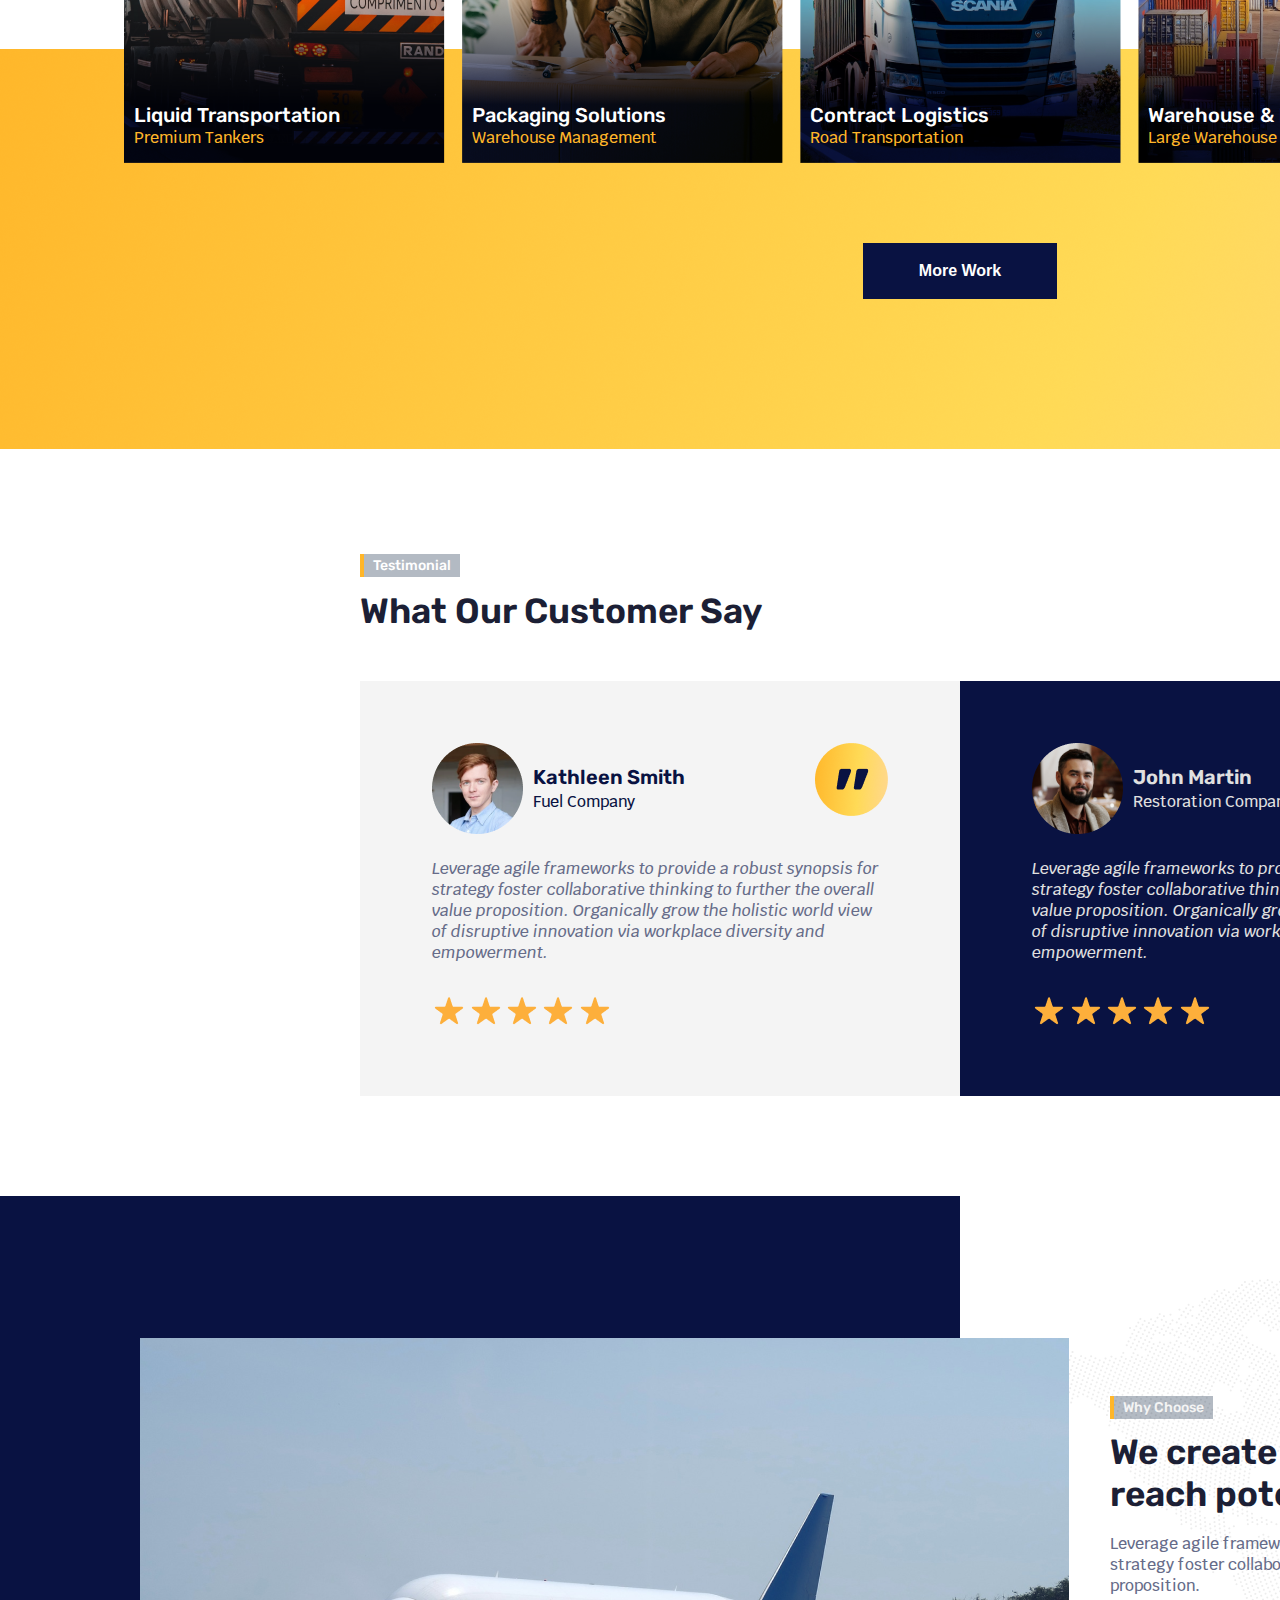
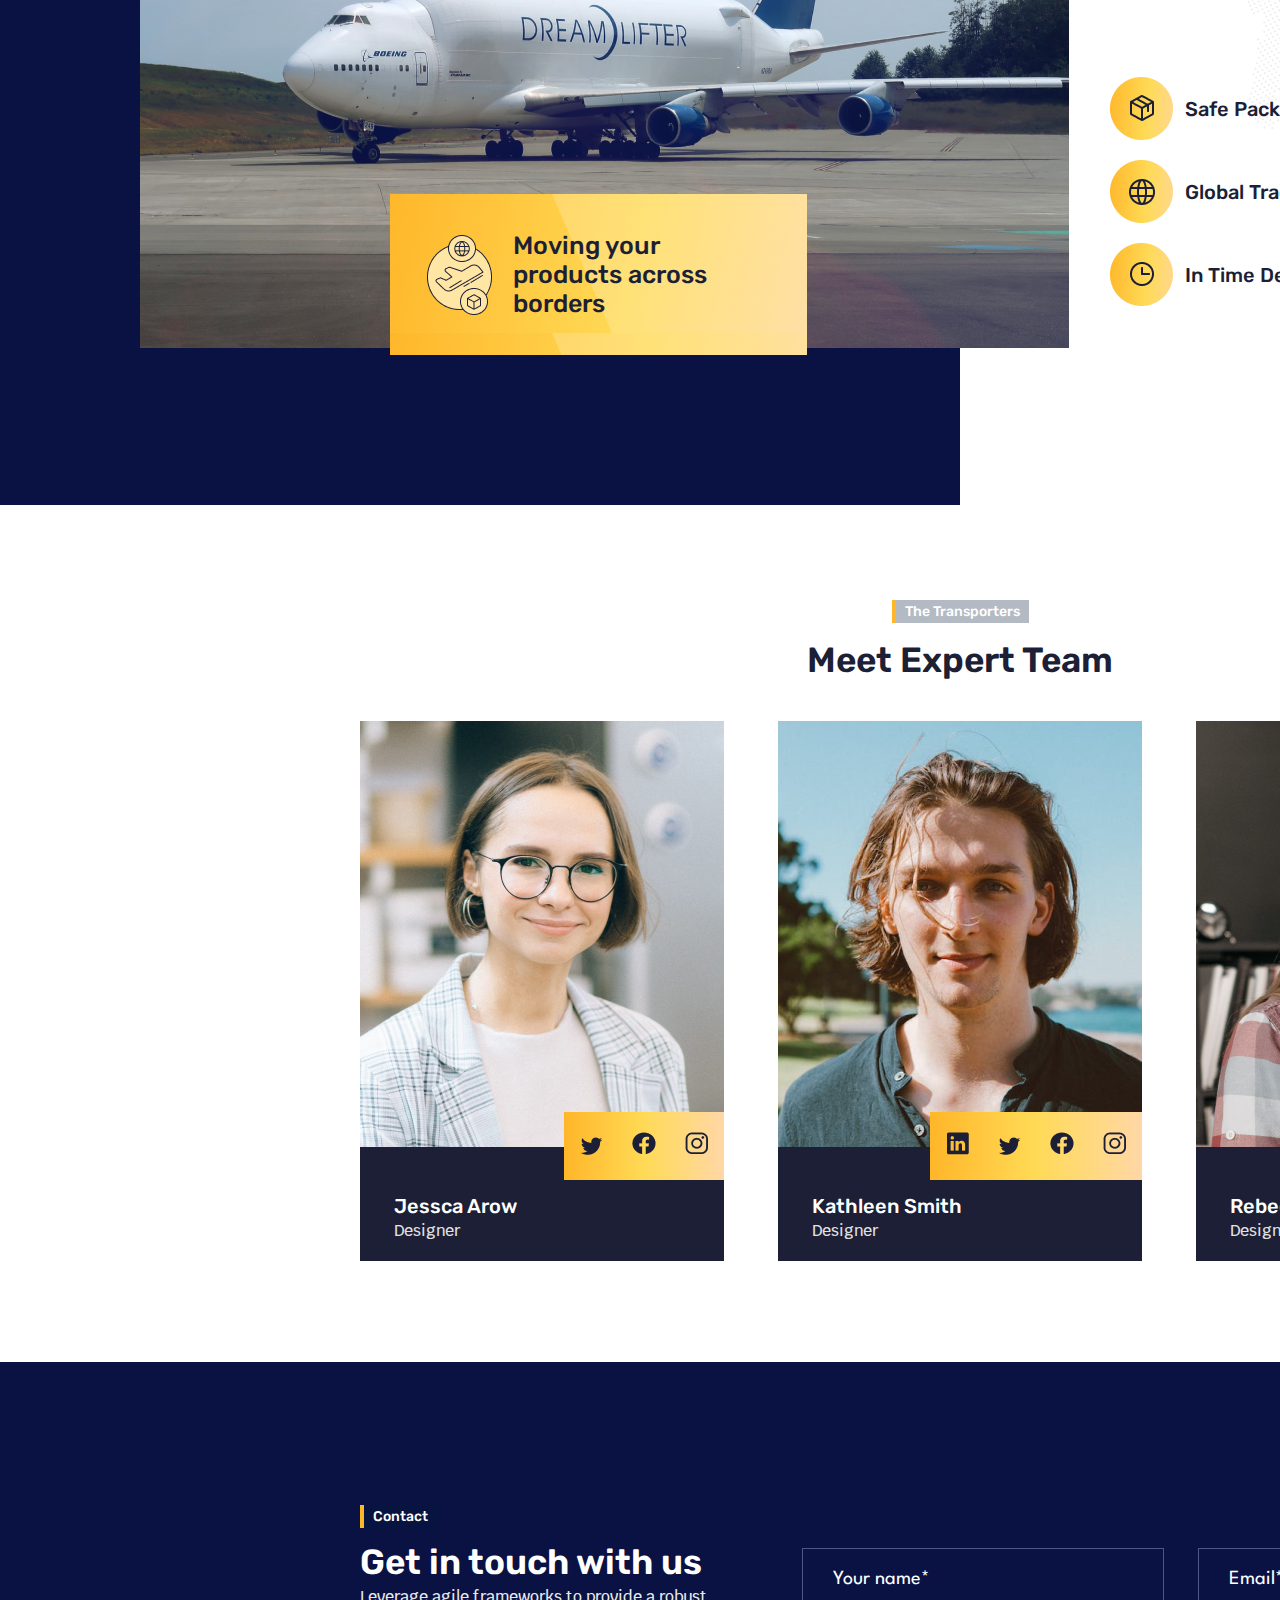
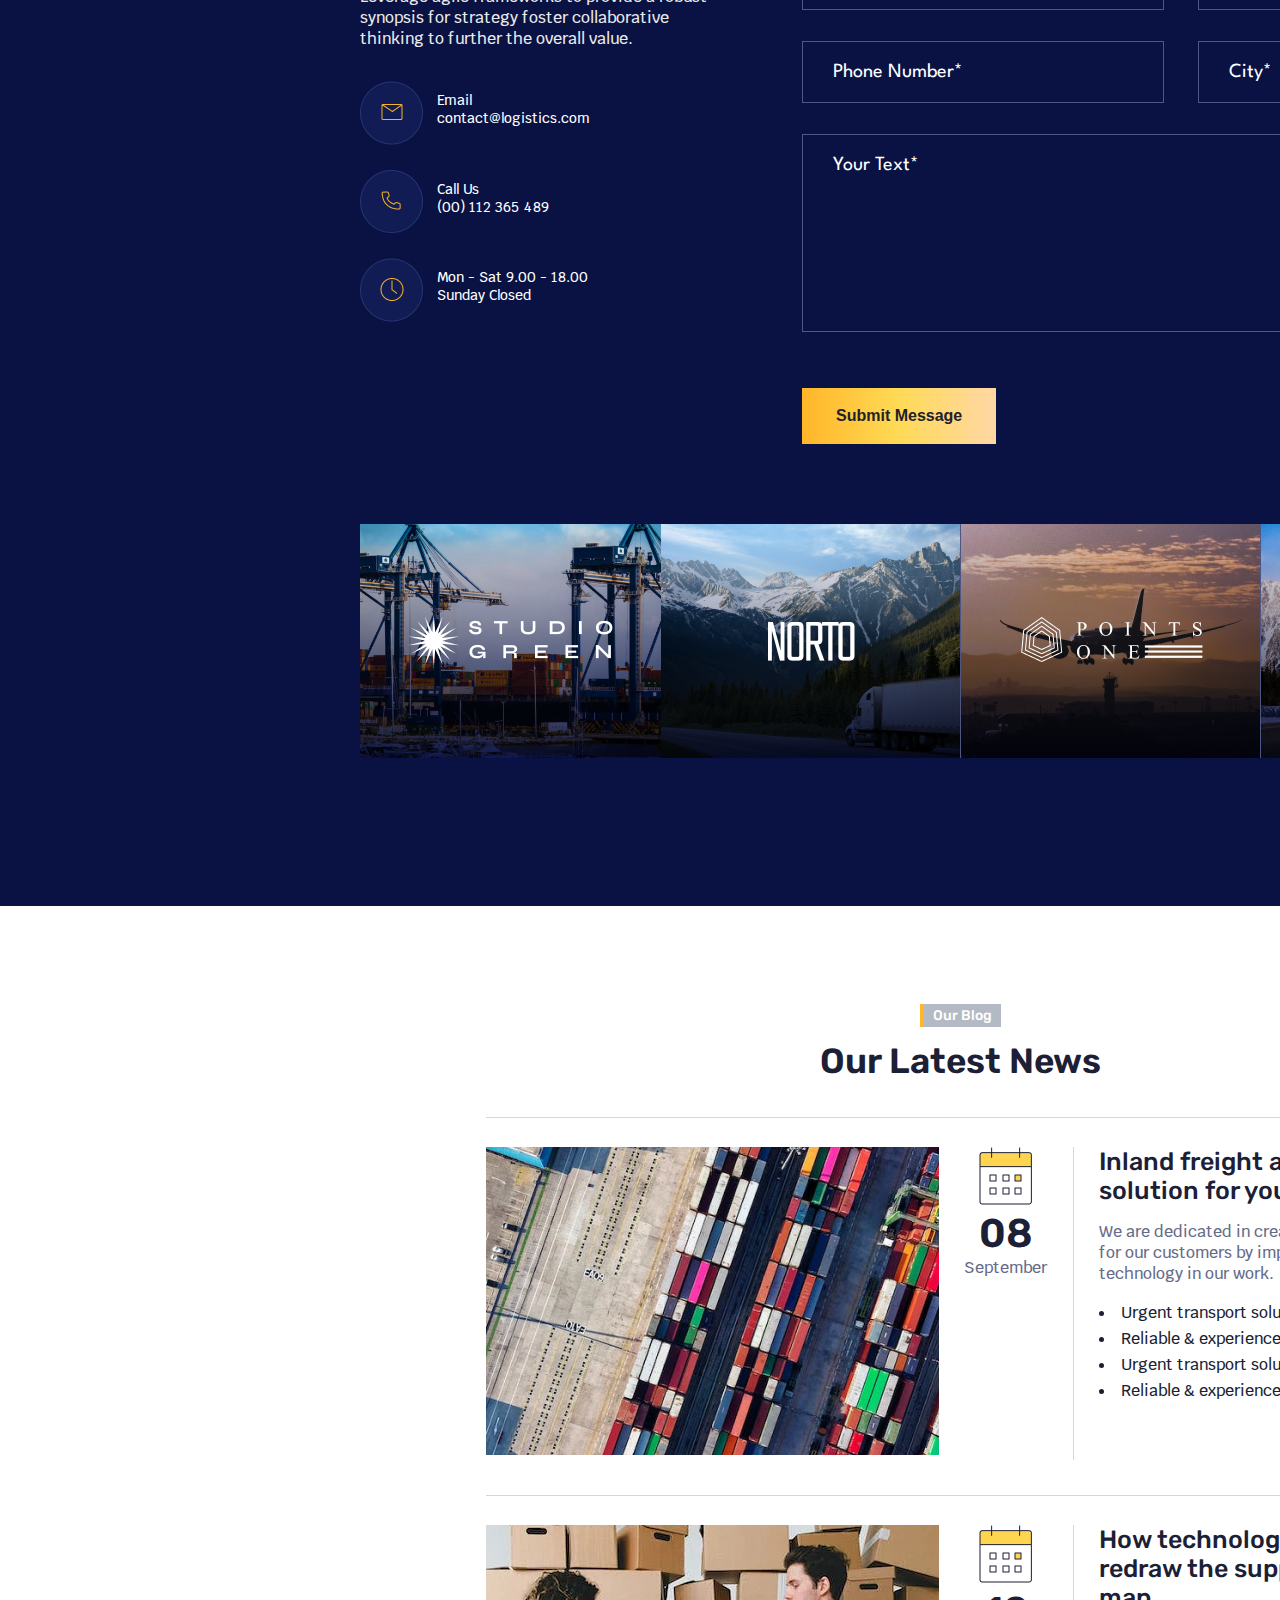
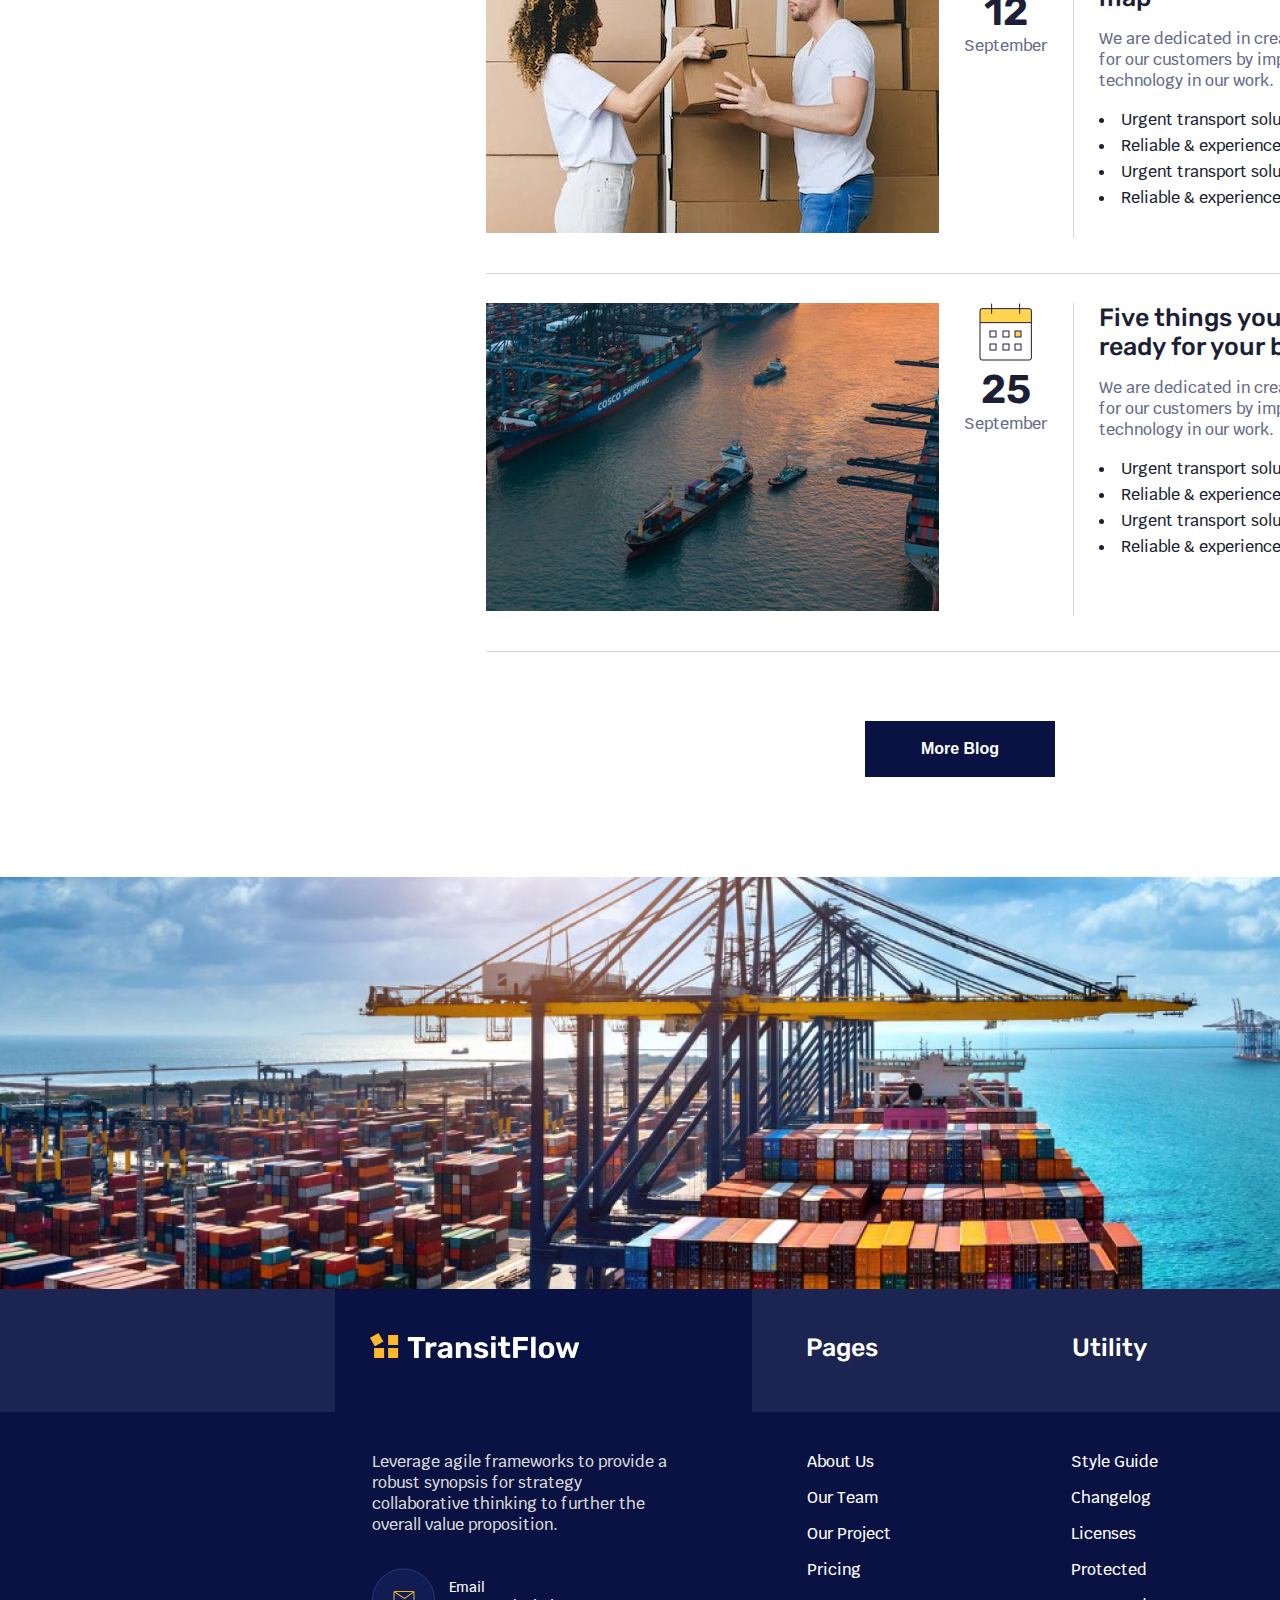
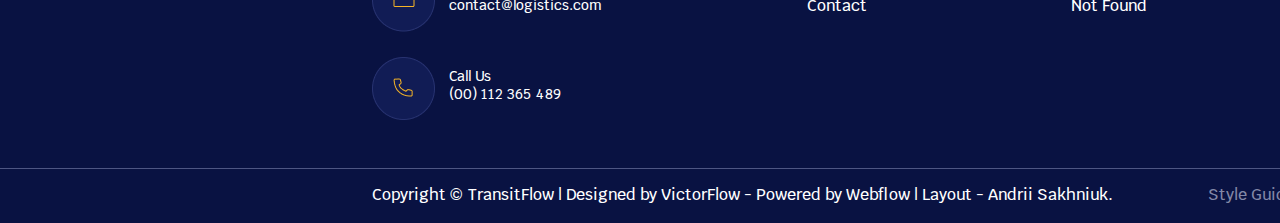
==== commit dd557fff: "Added new pages: Project, Project Single, Blog. Connected Links to other pages" ====
--- a/index.html
+++ b/index.html
@@ -3,12 +3,12 @@
 <head>
 	<meta charset="UTF-8">
 	<meta name="viewport" content="width=device-width, initial-scale=1.0">
-	<title>TransitFlow</title>
 	<link rel="stylesheet" href="styles/TransitFlow.css">
 	<link rel="preconnect" href="https://fonts.googleapis.com">
 	<link rel="preconnect" href="https://fonts.gstatic.com" crossorigin>
 	<link href="https://fonts.googleapis.com/css2?family=Krub:ital,wght@0,500;0,600;1,600&family=League+Spartan&family=Rubik:wght@400;700&display=swap" rel="stylesheet">
-</head>
+	<title>TransitFlow</title>
+	</head>
 <body>
 	<div class="wrap">
 		<div class="header">
@@ -68,10 +68,10 @@
 				<div class="container">
 					<div class="flex__elements">
 						<div class="nav__menu">
-							<a href="#" class="active">Home</a>
+							<a href="#">Home</a>
 							<a href="About/about.html">About</a>
 							<a href="#">Pages</a>
-							<a href="#">Project</a>
+							<a href="Project/Project.html">Project</a>
 							<a href="#">Contact</a>
 						</div>
 						<div class="nav__right__side">
@@ -81,9 +81,9 @@
 								<a href="#"><img src="images/Twitter.png" alt="Twitter"></a>
 								<a href="#"><img src="images/Linkdin.png" alt="Linkdin"></a>
 							</div>
-							<button href="#" class="nav__btn">
+							<a href="Prices/prices.html"><button class="nav__btn">
 								Request Quote
-							</button>
+							</button></a>
 						</div>
 					</div>
 				</div>
@@ -102,9 +102,9 @@
 					<div class="header__paragraph">
 						<p>In augue ligula, feugiat ut nulla consequat. Ut est lacus, molestie in arcu no, iaculis vehicula ipsum. Nunc faucibus, nisl id dapibus finibus, enim diam interdum nulla, sed laoreet risus lectus. </p>
 					</div>
-					<button class="explore__button">
+					<a href="About/about.html"><button class="explore__button">
 						Explore More
-					</button>
+					</button></a>
 				</div>
 			</div>
 
@@ -740,9 +740,9 @@
 				</div>
 			</div>
 			<div class="blog__link">
-				<button href = "#" class="blog__button">
+				<a href="Blog/Blog.html"><button class="blog__button">
 					More Blog
-				</button>
+				</button></a>
 			</div>
 		</div>
 	</div>
--- a/styles/TransitFlow.css
+++ b/styles/TransitFlow.css
@@ -946,6 +946,11 @@
 	list-style-position: inside;
 }
 
+
+.block__list li {
+    margin-top: 5px;
+}
+
 .blog__link {
 	margin-top: 69px;
 	text-align: center;
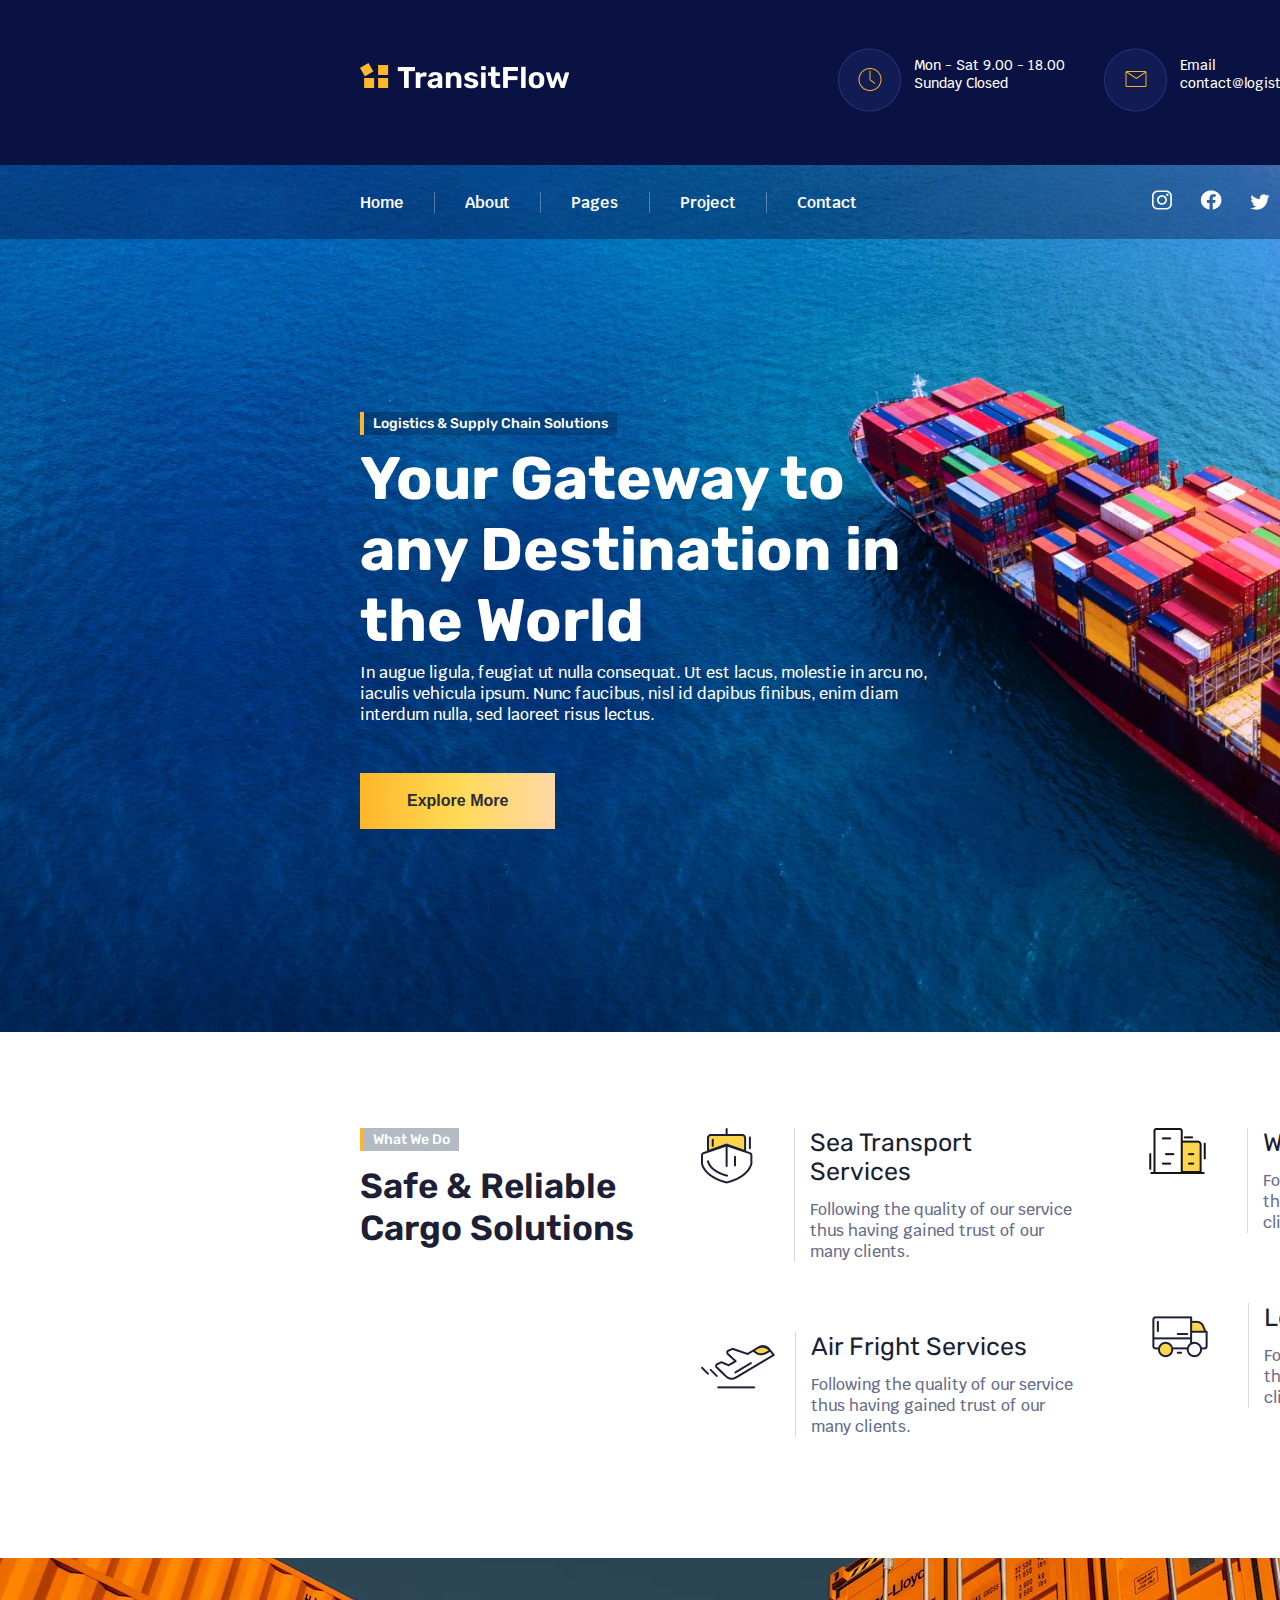
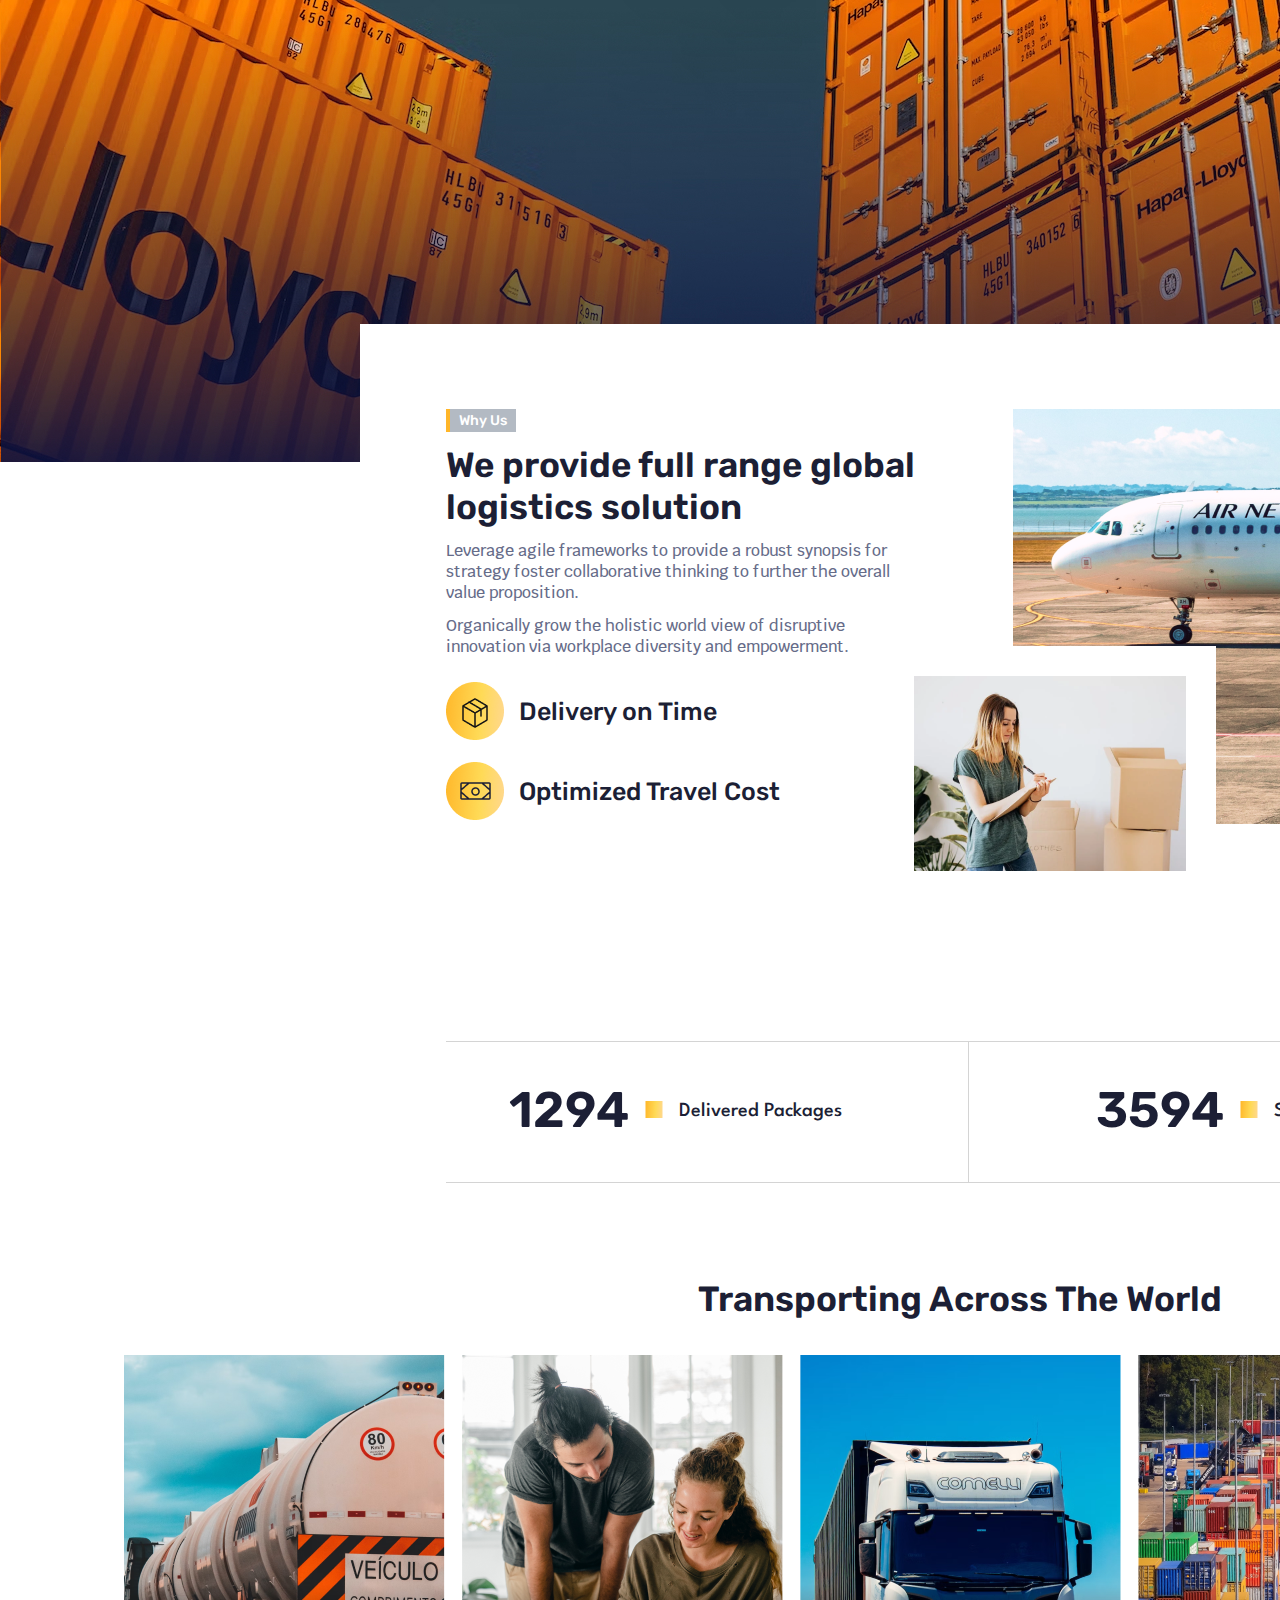
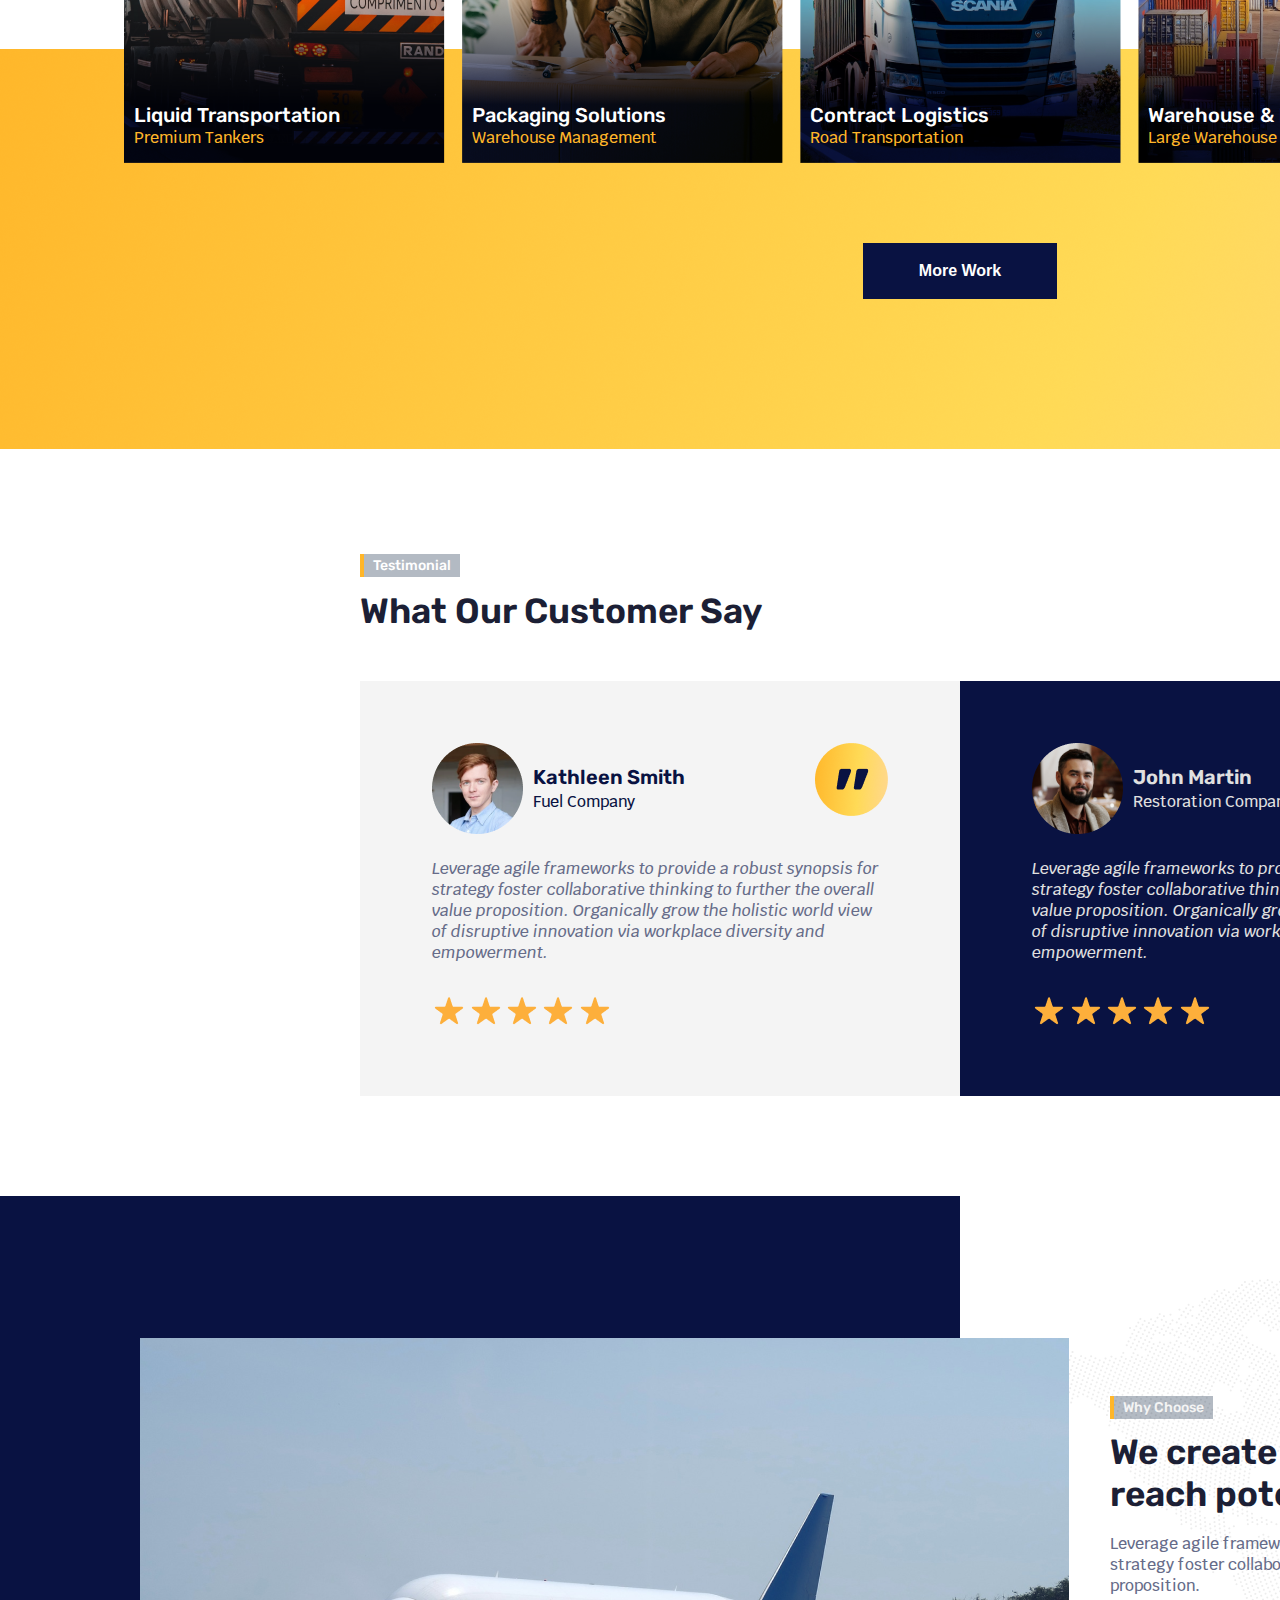
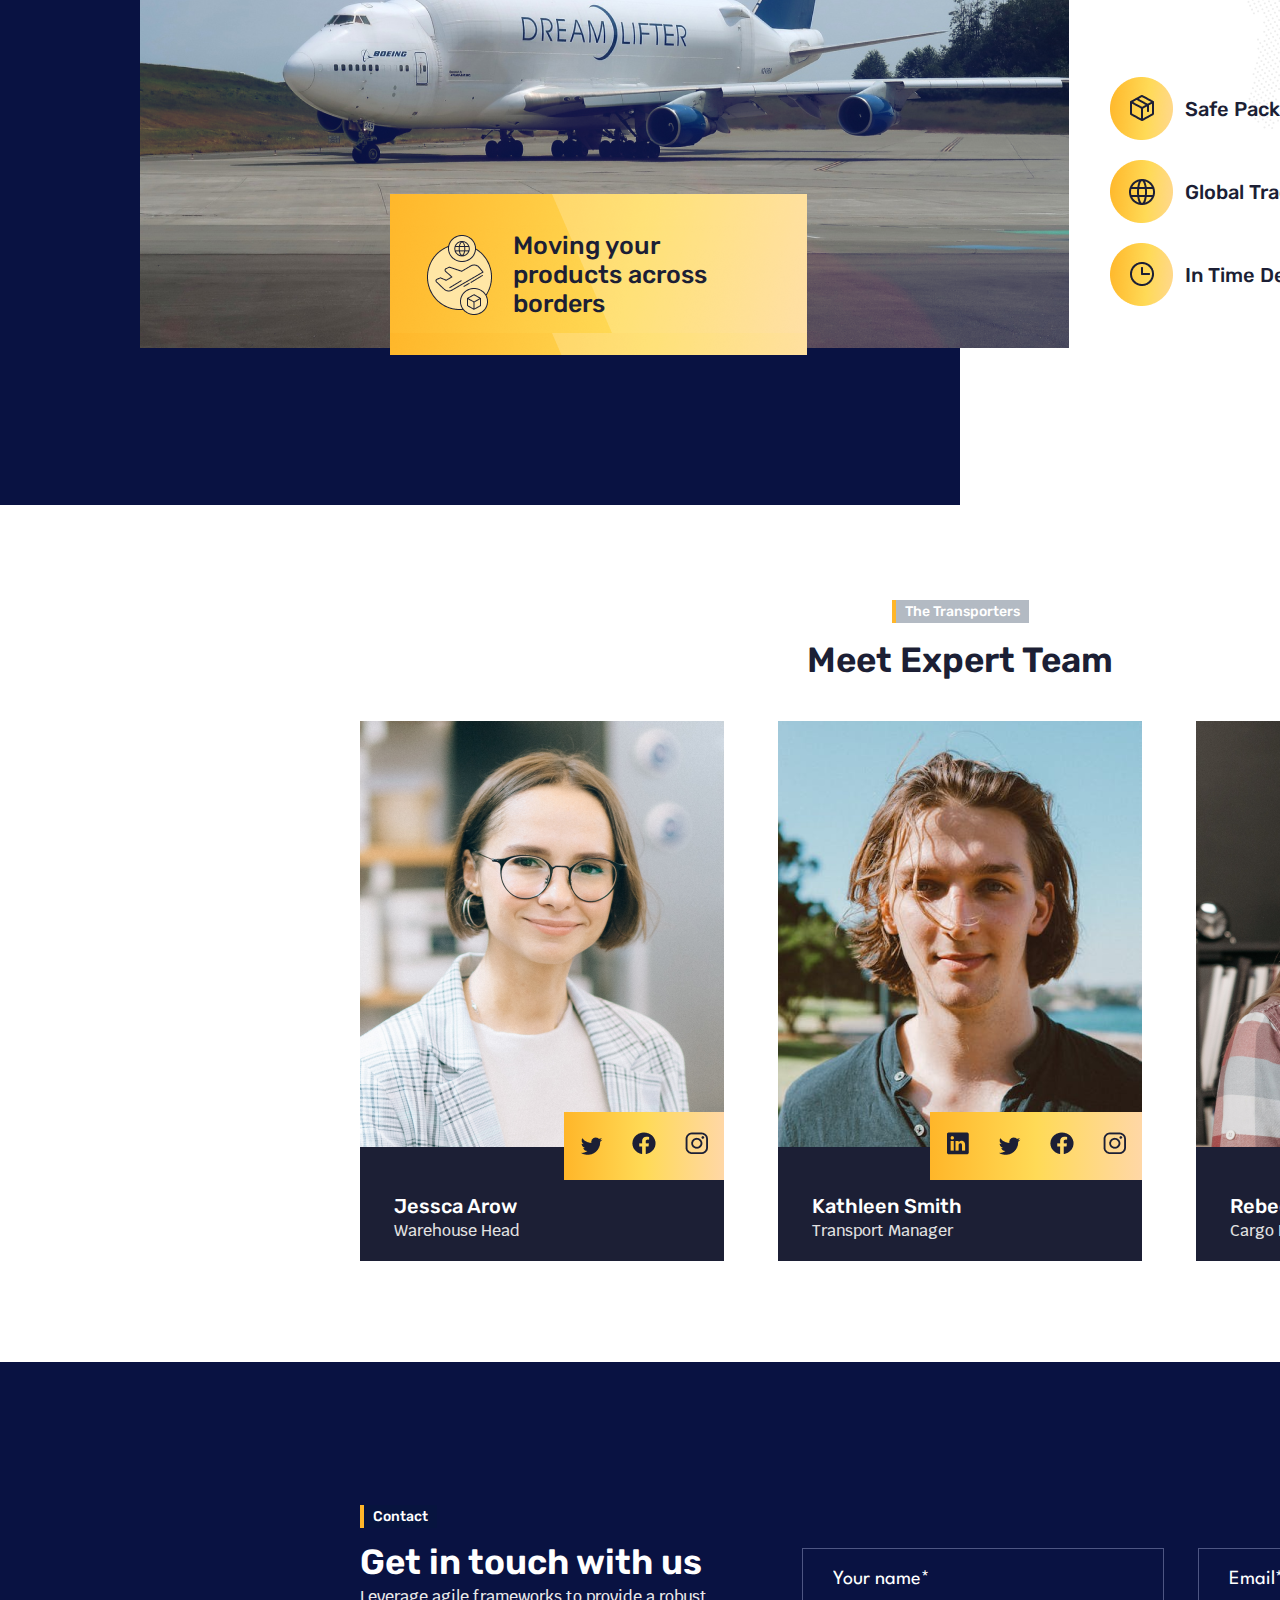
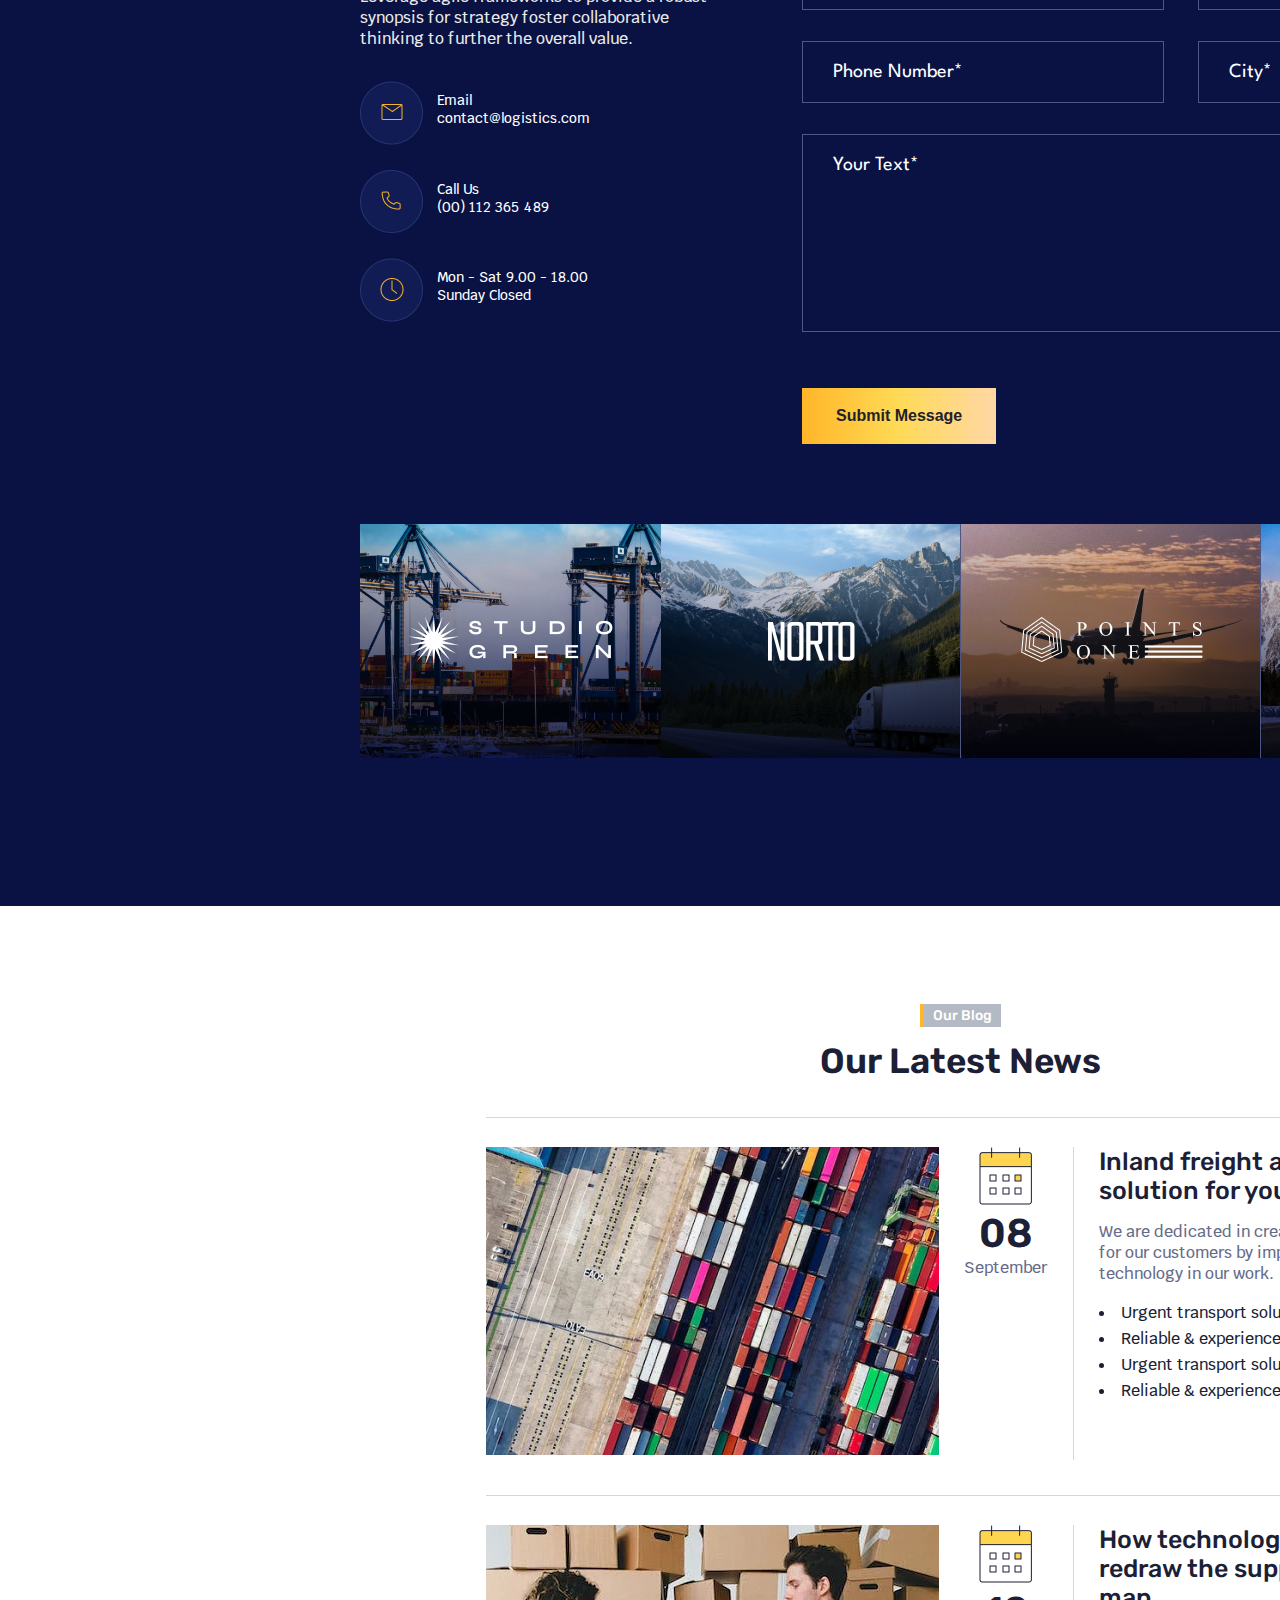
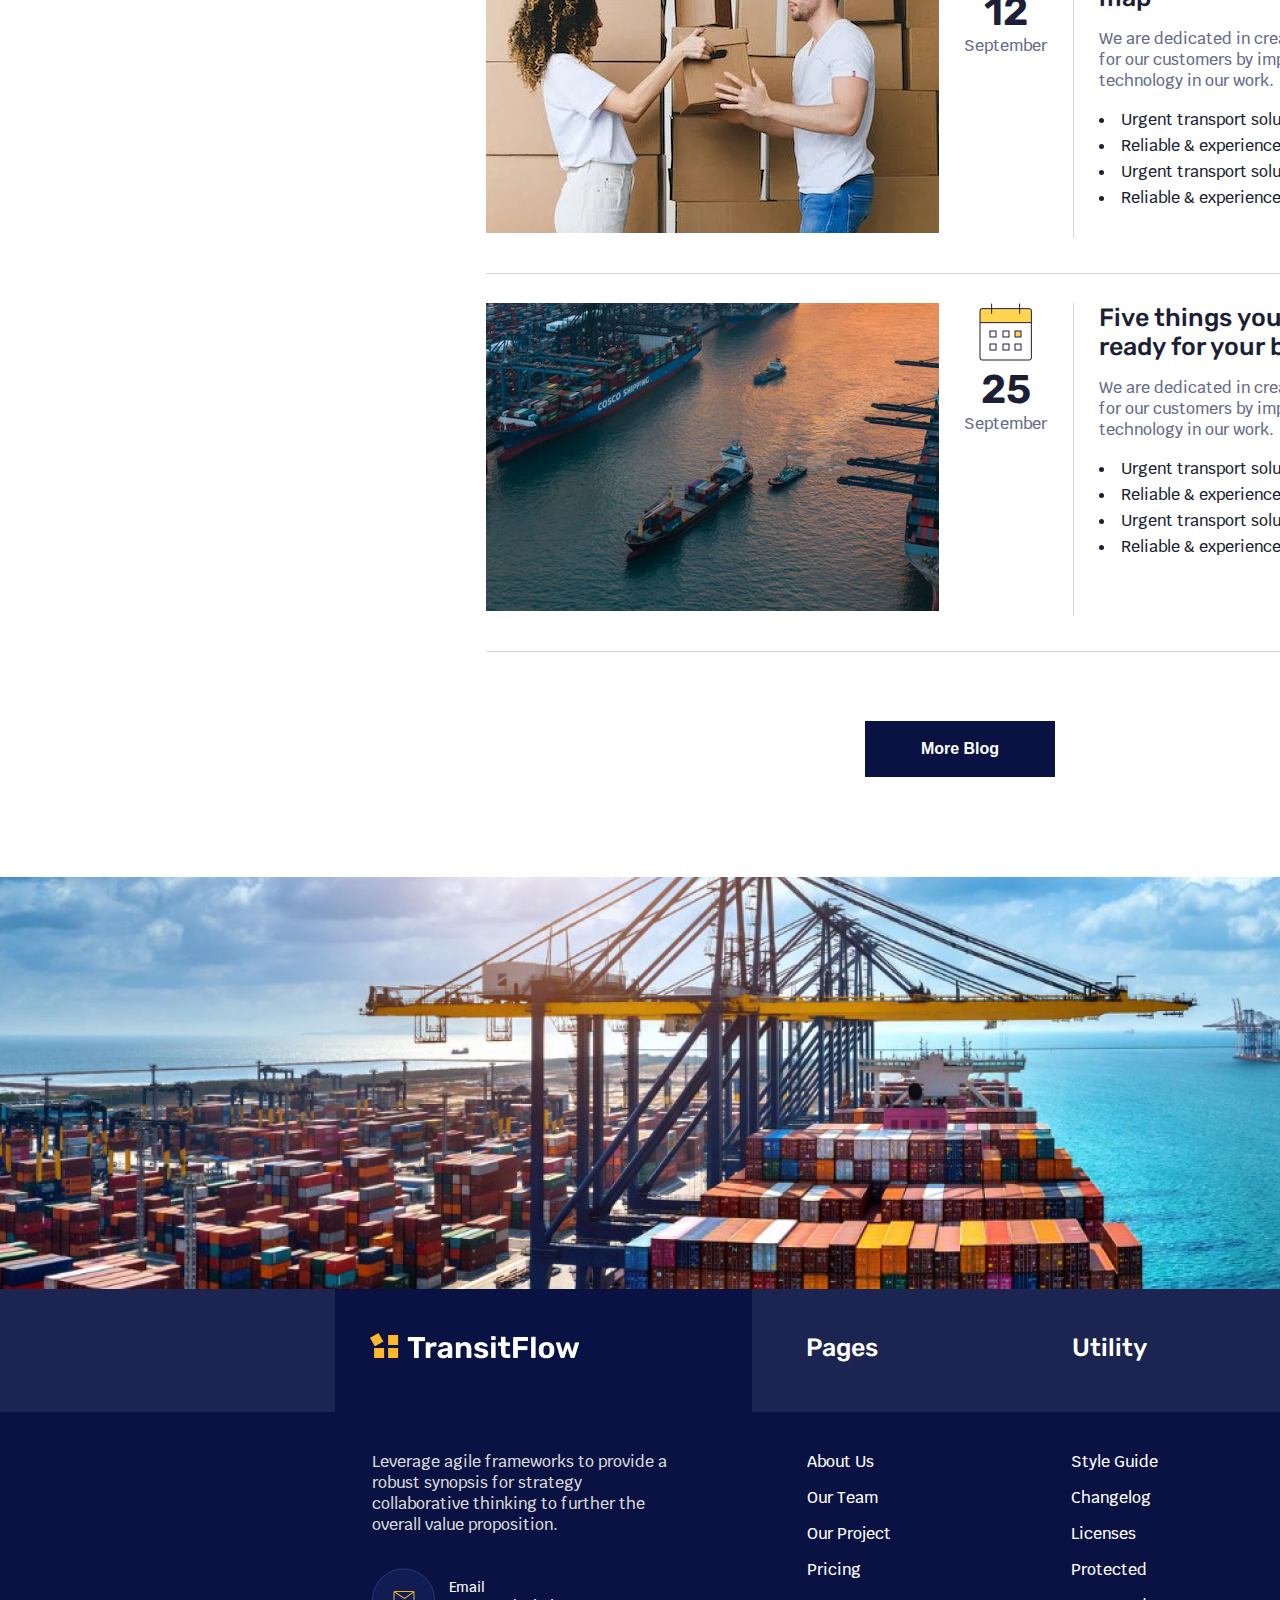
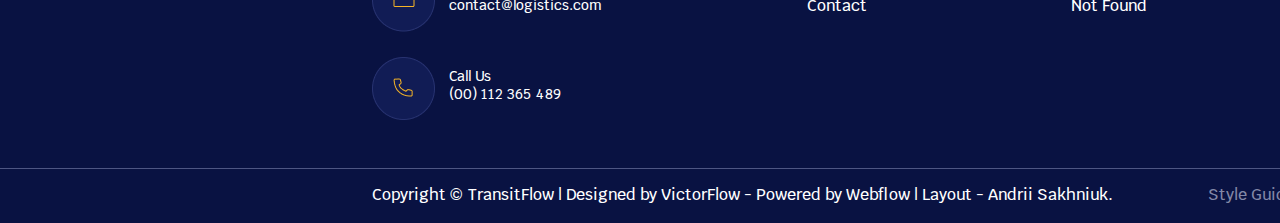
==== commit 0f70b7e7: "Added two last pages: Contact, Team. Modified Team section on About page and the main page." ====
--- a/index.html
+++ b/index.html
@@ -492,7 +492,7 @@
 							<p>Jessca Arow</p>
 						</div>
 						<div class="user__position">
-							<p>Designer</p>
+							<p>Warehouse Head</p>
 						</div>
 					</div>
 				</div>
@@ -509,7 +509,7 @@
 							<p>Kathleen Smith</p>
 						</div>
 						<div class="user__position">
-							<p>Designer</p>
+							<p>Transport Manager</p>
 						</div>
 					</div>
 				</div>
@@ -524,7 +524,7 @@
 							<p>Rebecca Tylor</p>
 						</div>
 						<div class="user__position">
-							<p>Designer</p>
+							<p>Cargo Head</p>
 						</div>
 					</div>
 				</div>
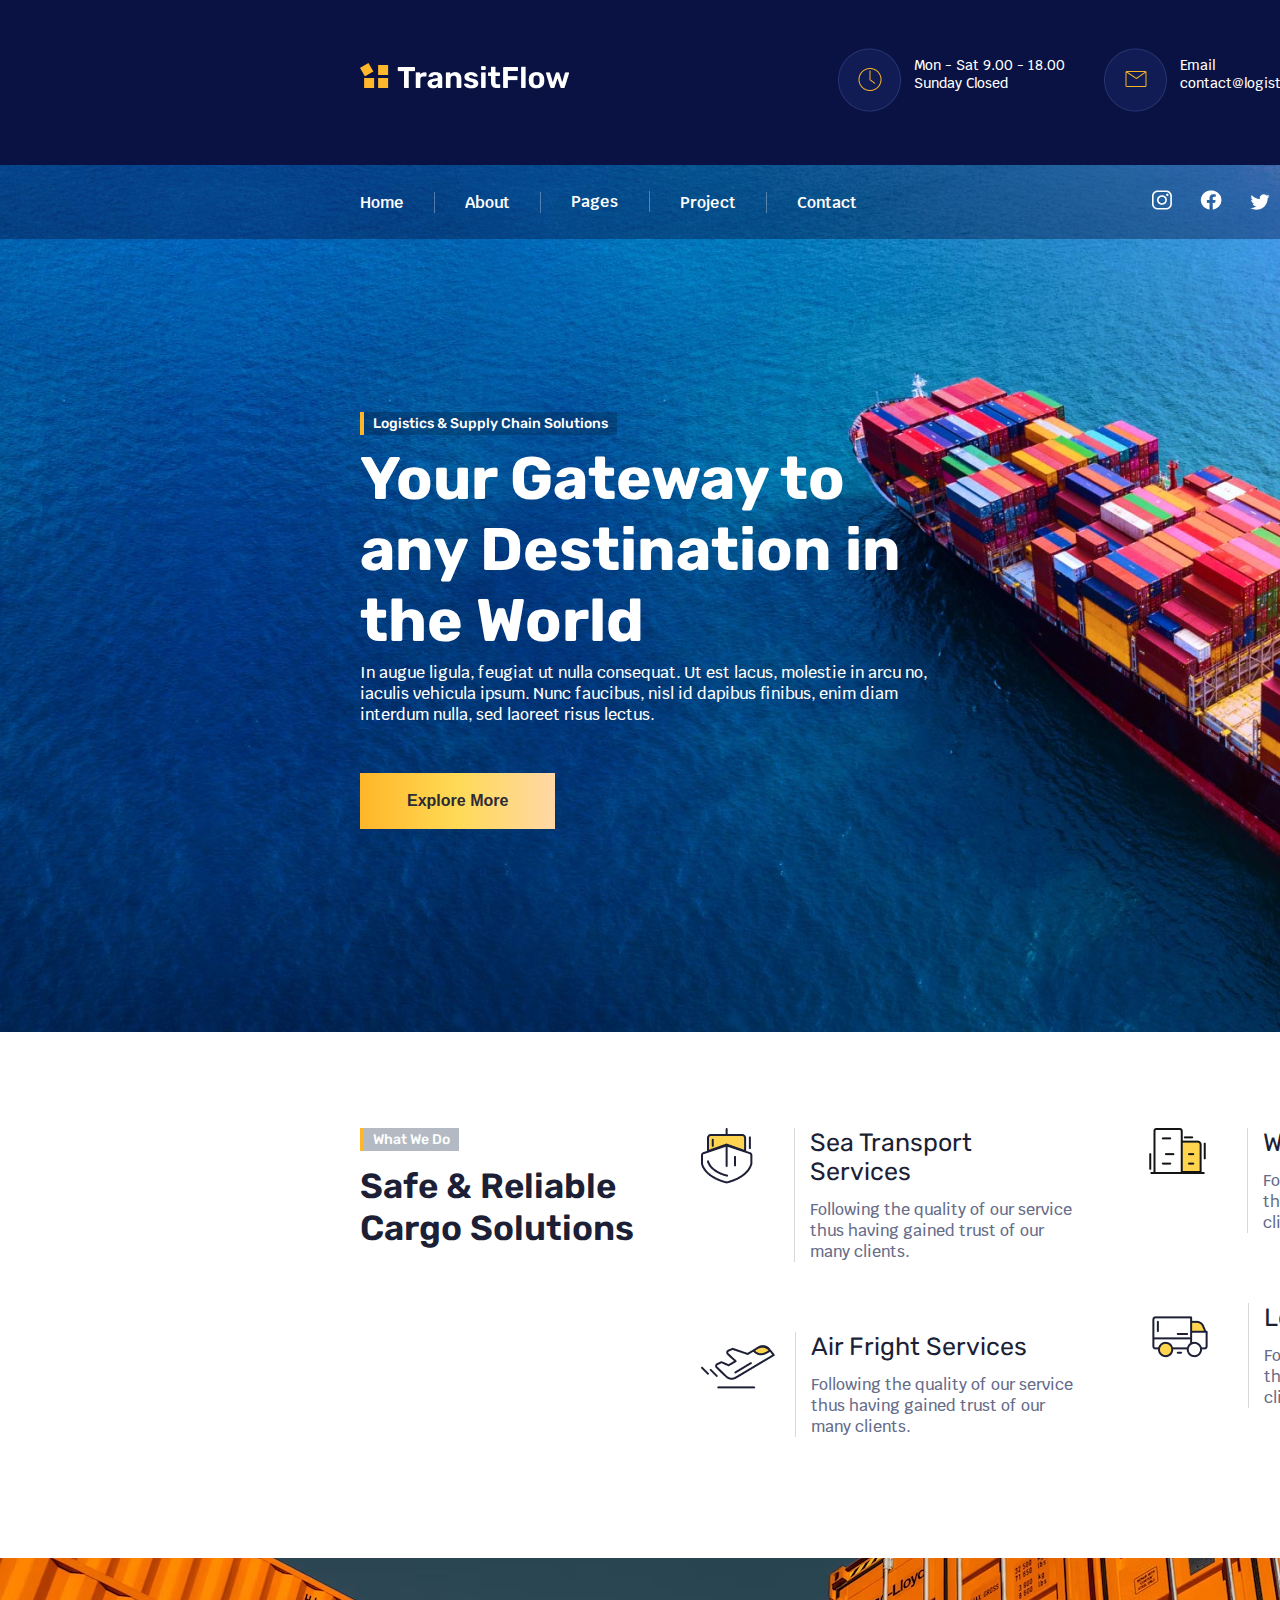
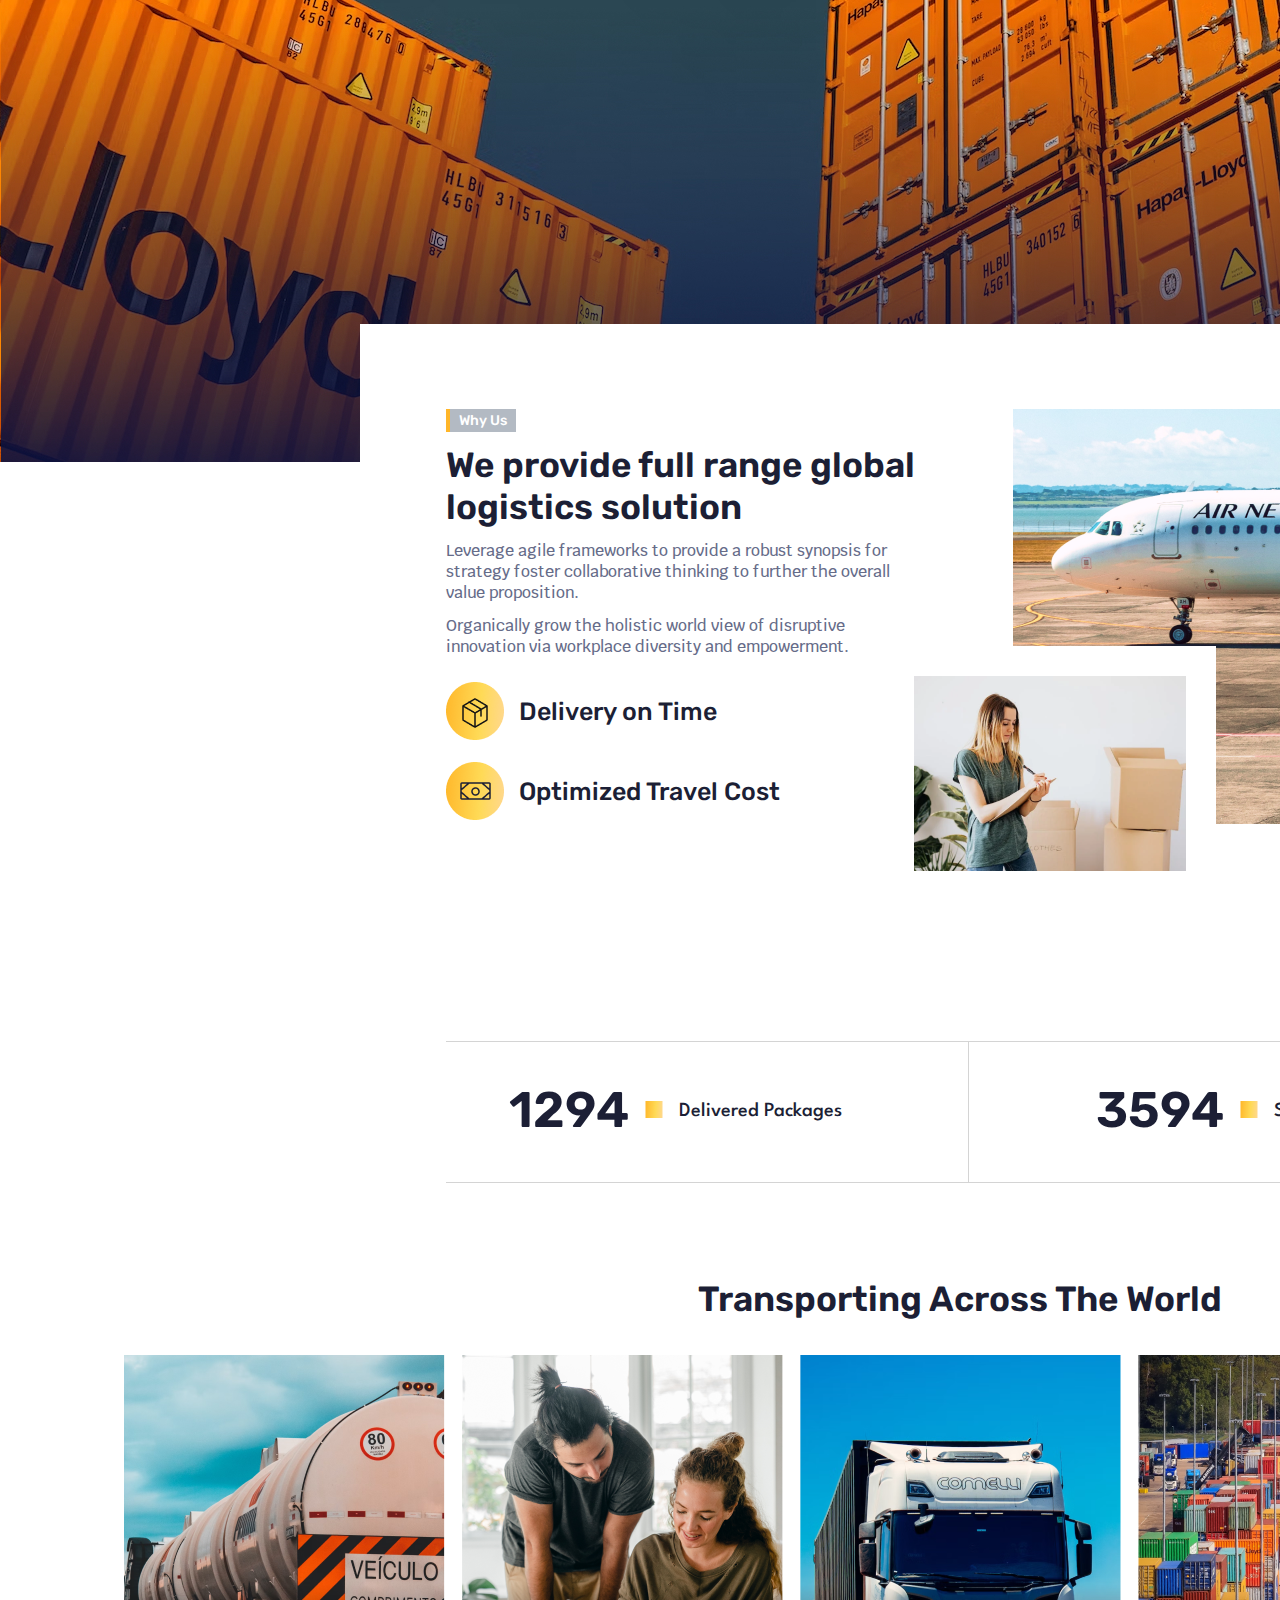
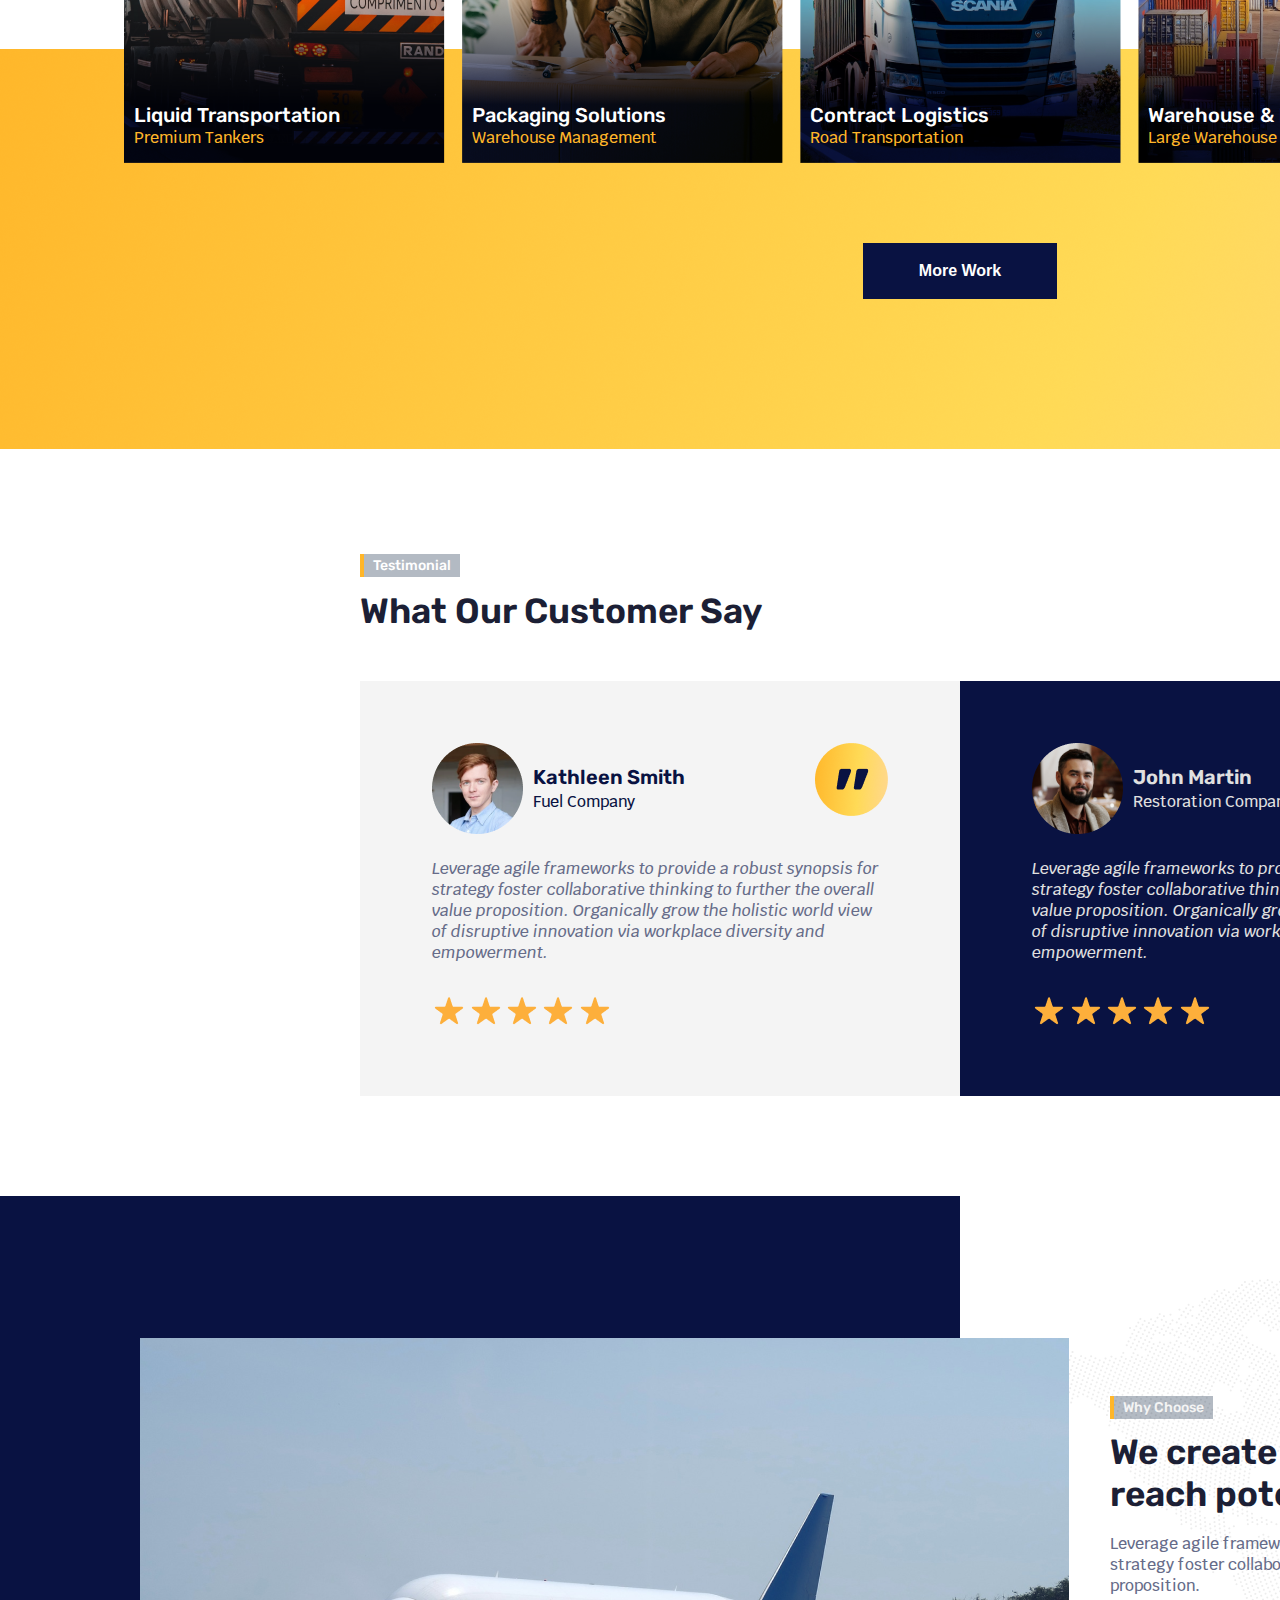
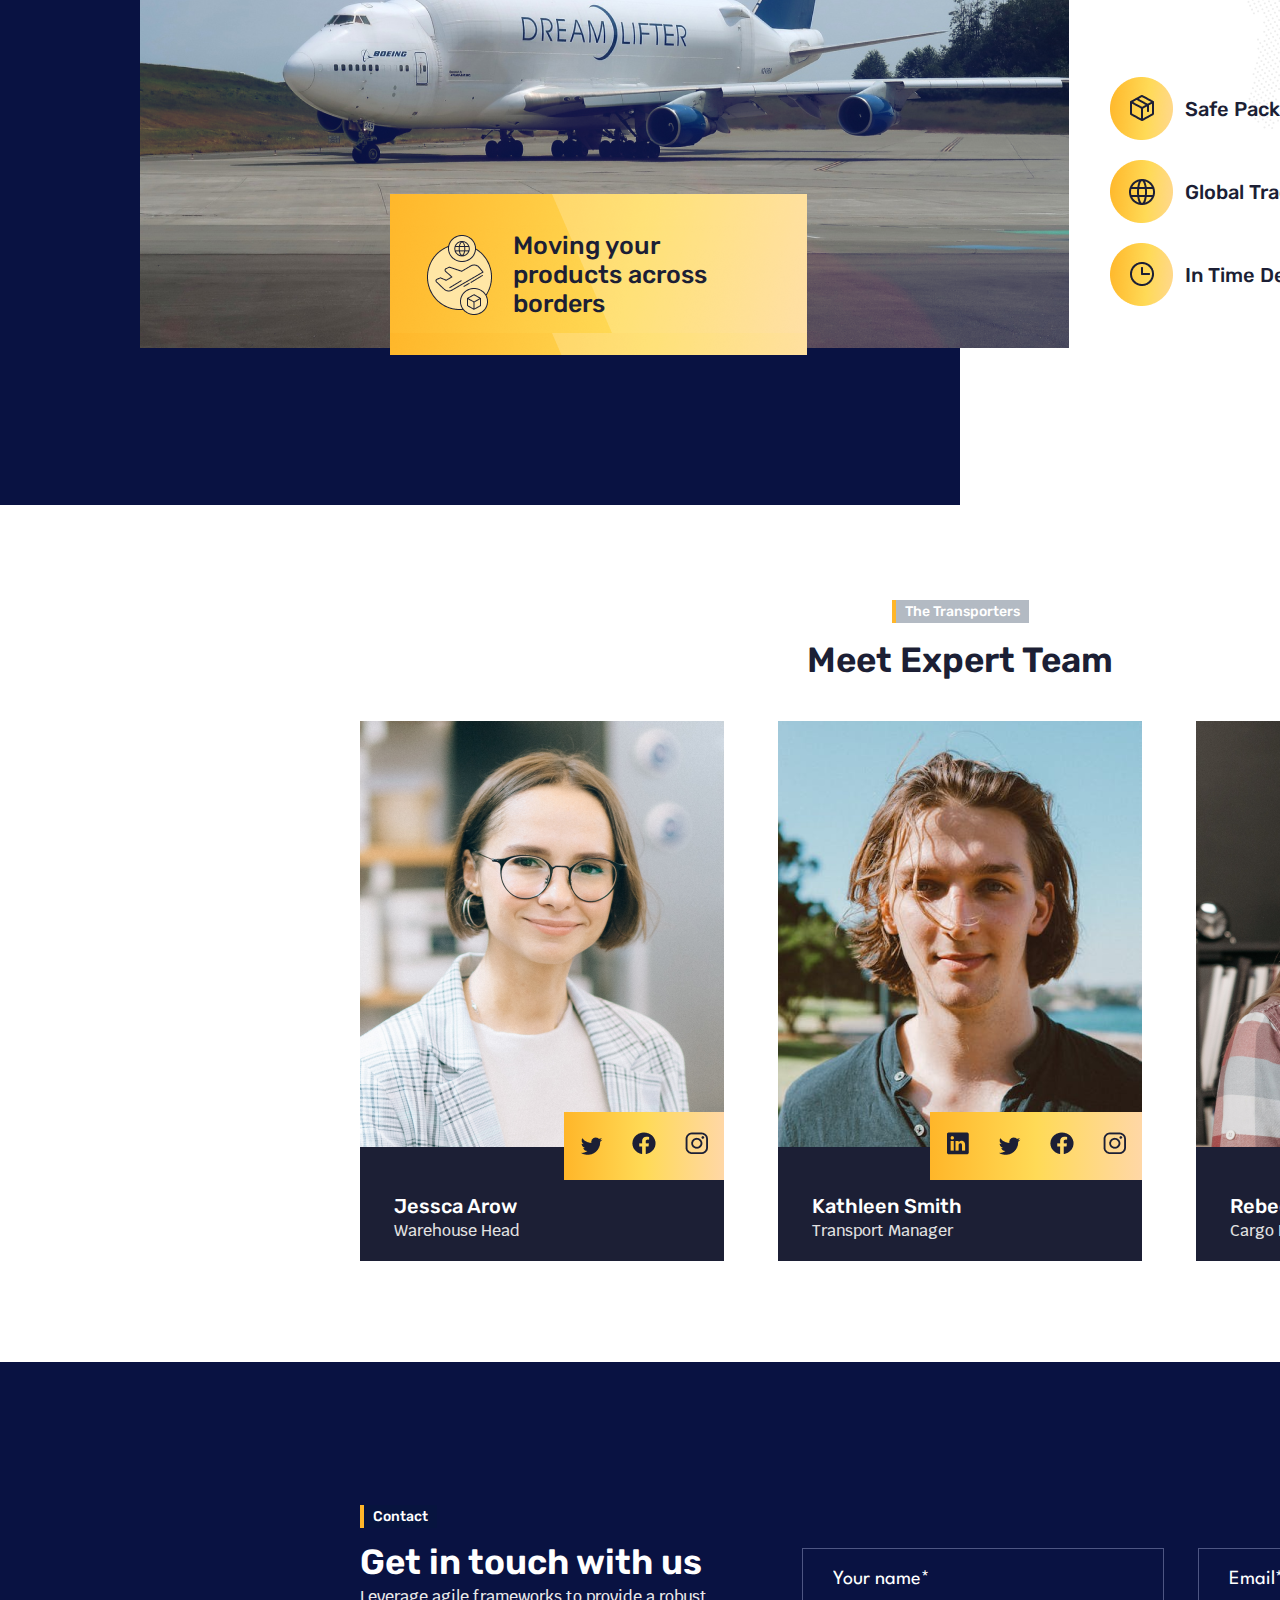
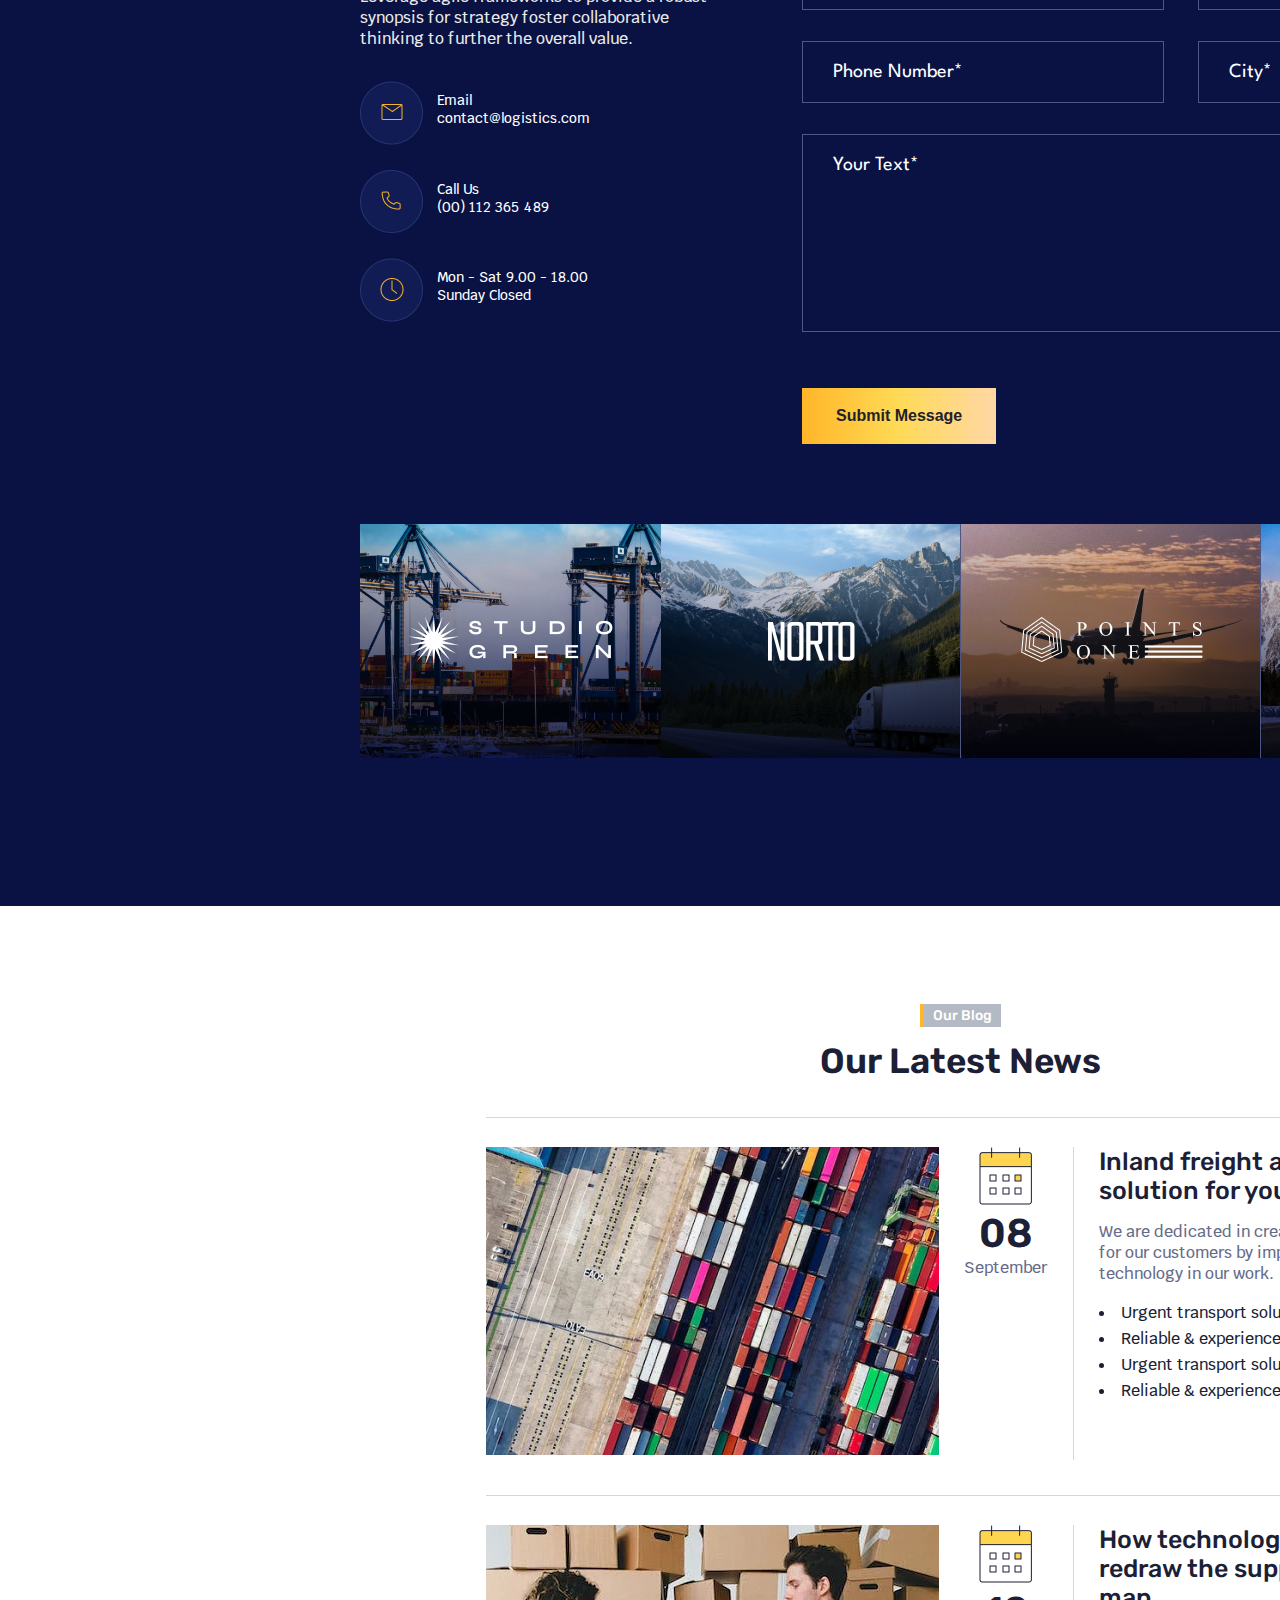
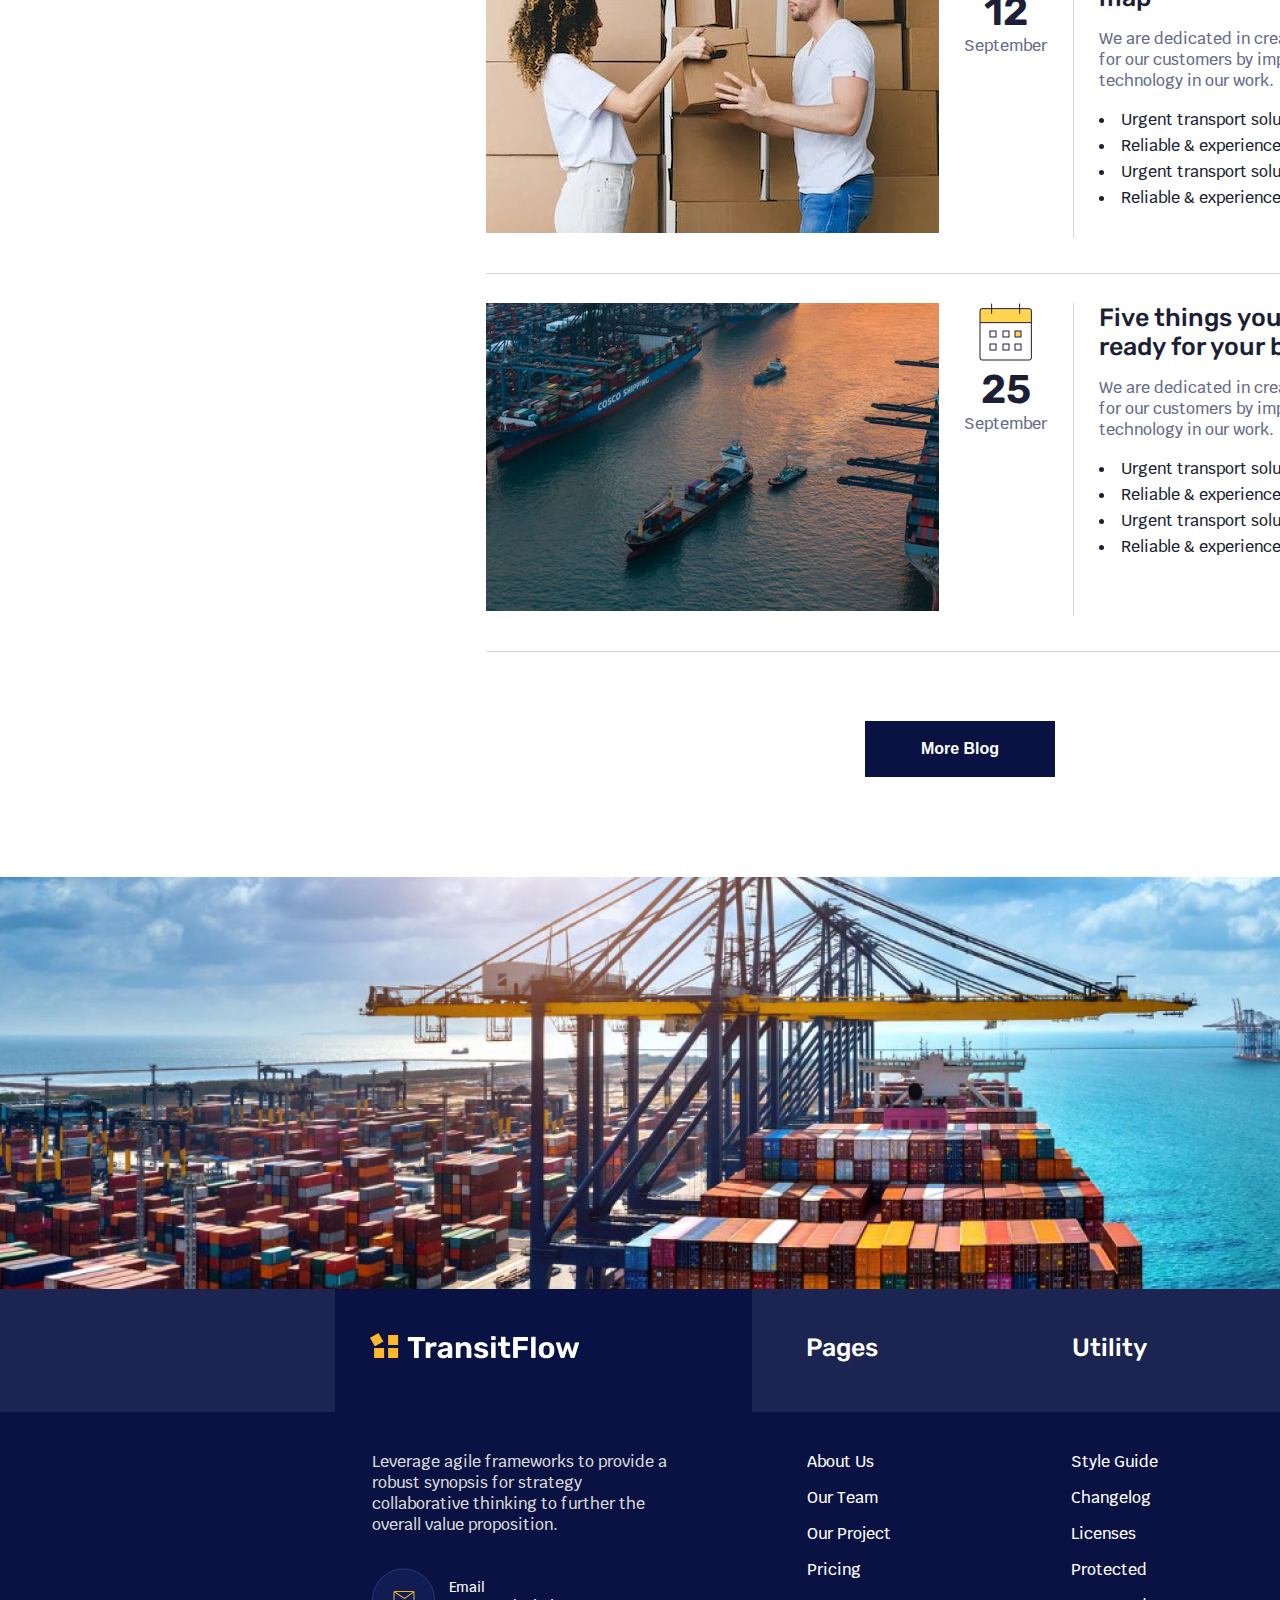
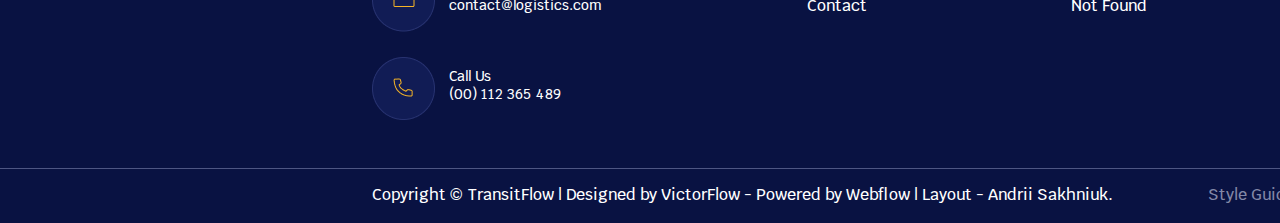
==== commit eacf9880: "Added dropdown menu, fixed all bugs, finish set up" ====
--- a/index.html
+++ b/index.html
@@ -70,9 +70,16 @@
 						<div class="nav__menu">
 							<a href="#">Home</a>
 							<a href="About/about.html">About</a>
-							<a href="#">Pages</a>
+							<div class="menu-pages"><a>
+								<p>Pages</p>
+								<ul class="menu-dropdown">
+									<a href="Services/services.html"><li>Services</li></a>
+									<a href="Blog/Blog.html"><li>Blog</li></a>
+									<a href="Team/Team.html"><li>Team</li></a>
+								</ul>
+							</a></div>
 							<a href="Project/Project.html">Project</a>
-							<a href="#">Contact</a>
+							<a href="Contact/Contact.html">Contact</a>
 						</div>
 						<div class="nav__right__side">
 							<div class="nav__links">
@@ -306,7 +313,7 @@
 			</div>
 		</div>
 		<div class="tranporting__link">
-			<button class="tranporting__btn">More Work</button>
+			<a href="Project/Project.html"><button class="tranporting__btn">More Work</button></a>
 		</div>
 		<div class="transporting__bg">
 				<img src="images/transportingbg.png" alt="background">
@@ -762,8 +769,8 @@
 			<div class="footer__nav">
 				<div class="footer__link__container">
 					<div class="flex">
-						<div href="#" class="footer__logo">
-							<a href="#"><img src="images/Logo.png" alt="logo"></a>
+						<div class="footer__logo">
+							<a href="index.html"><img src="images/Logo.png" alt="logo"></a>
 						</div>
 						<div class="footer__pages">
 							<p class="footer__nav__info">Pages</p>
@@ -809,20 +816,20 @@
 						</div>
 						<div class="footer__pages__info">
 							<ul>
-								<li><a href="#">About Us</a></li>
-								<li><a href="#">Our Team</a></li>
-								<li><a href="#">Our Project</a></li>
-								<li><a href="#">Pricing</a></li>
-								<li><a href="#">Contact</a></li>
+								<li><a href="About/about.html">About Us</a></li>
+								<li><a href="Team/Team.html">Our Team</a></li>
+								<li><a href="Project/Project.html">Our Project</a></li>
+								<li><a href="Prices/prices.html">Pricing</a></li>
+								<li><a href="Contact/Contact.html">Contact</a></li>
 							</ul>
 						</div>
 						<div class="footer__utility__info">
 							<ul>
-								<li><a href="#">Style Guide</a></li>
-								<li><a href="#">Changelog</a></li>
-								<li><a href="#">Licenses</a></li>
-								<li><a href="#">Protected</a></li>
-								<li><a href="#">Not Found</a></li>
+								<li><a href="Plan/Plan.html">Style Guide</a></li>
+								<li><a href="Plan/Plan.html">Changelog</a></li>
+								<li><a href="Plan/Plan.html">Licenses</a></li>
+								<li><a href="Plan/Plan.html">Protected</a></li>
+								<li><a href="Plan/Plan.html">Not Found</a></li>
 							</ul>
 						</div>
 						<div class="footer__subscribe__info">
@@ -861,10 +868,10 @@
 								Copyright © TransitFlow | Designed by VictorFlow - Powered by Webflow | Layout - Andrii Sakhniuk. 
 							</p>
 							<ul class="copyright__ul">
-								<li><a href="#">Style Guide</li></a>
-								<li><a href="#">Licenses</a></li>
-								<li><a href="#">Changelog</a></li>
-								<li><a href="#">Password</a></li>
+								<li><a href="Plan/Plan.html">Style Guide</li></a>
+								<li><a href="Plan/Plan.html">Licenses</a></li>
+								<li><a href="Plan/Plan.html">Changelog</a></li>
+								<li><a href="Plan/Plan.html">Password</a></li>
 							</ul>
 						</div>
 					</div>
@@ -875,6 +882,5 @@
 
 
 	</div>
-	<!-- wrap ends -->
 </body>
 </html>--- a/styles/TransitFlow.css
+++ b/styles/TransitFlow.css
@@ -105,6 +105,63 @@
 	margin-right: 24px;
 }
 
+/* ------------------------------------------ */
+
+.nav__menu a:hover {
+	color: #091242;
+	transition: .2s linear;
+}
+
+
+.menu-pages {
+	position: relative;
+	cursor: pointer;
+	padding-top: 20px;
+	transition: .2s linear;
+}
+
+.menu-pages a {
+	border-right: none;
+	height: 100%;
+}
+
+.menu-pages p {
+	border-right: rgba(255, 255, 255, .3) 1px solid;
+	padding-left: 30px;
+	padding-right: 30px;
+}
+
+
+.menu-dropdown {
+	position: absolute;
+	list-style: none;
+	background-color: rgba(9, 18, 66, .4);
+	display: none;
+	z-index: 2;
+}
+
+
+.menu-dropdown li {
+	padding: 10px 20px;
+}
+
+.menu-dropdown li:hover {
+	background-color: rgba(9, 18, 66, .6);
+	color: #fff;
+}
+
+.menu-dropdown a{
+	border-right: none;
+	padding: 0px;
+}
+
+.nav__menu .menu-pages:hover .menu-dropdown{
+	display: block;
+	transition: .2s linear;
+}
+
+
+/* ---------------------------------------------- */
 .nav__btn {
 	background-color: #fff;
 	padding: 28px 52px;
